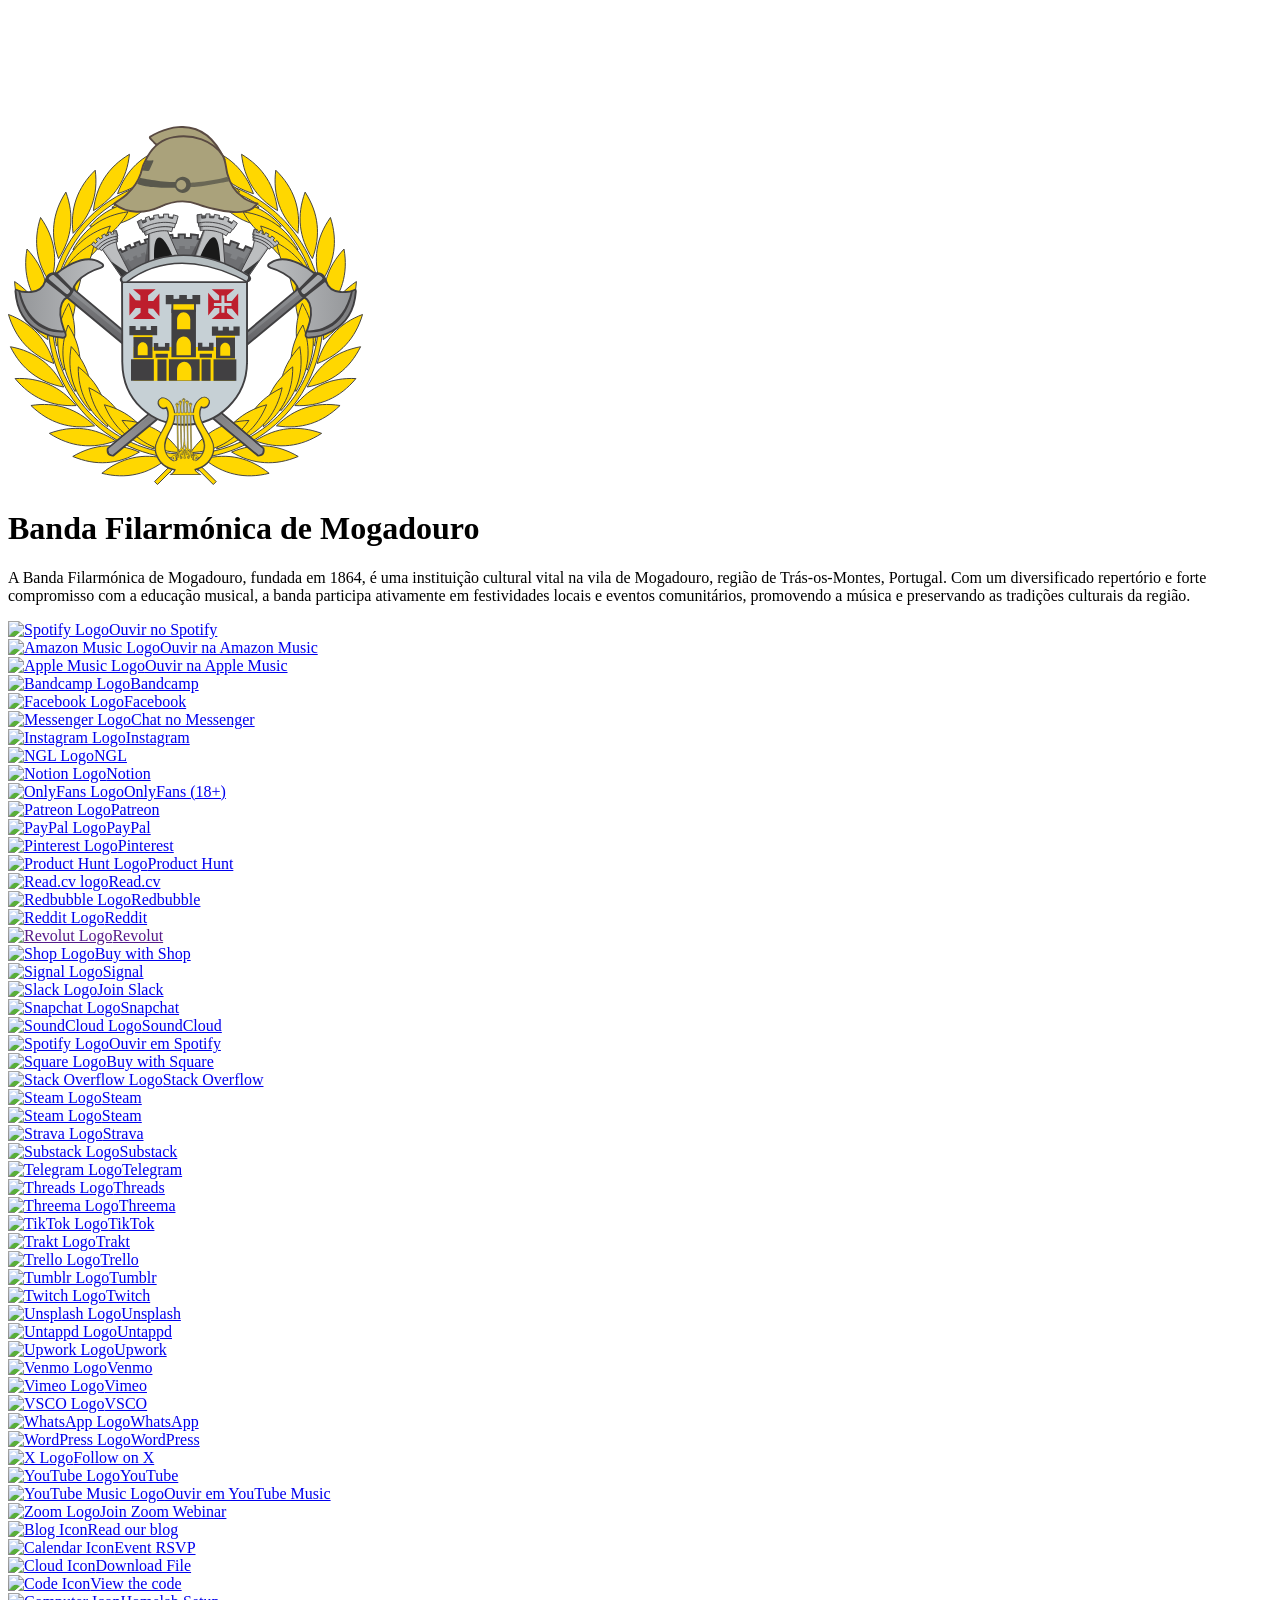
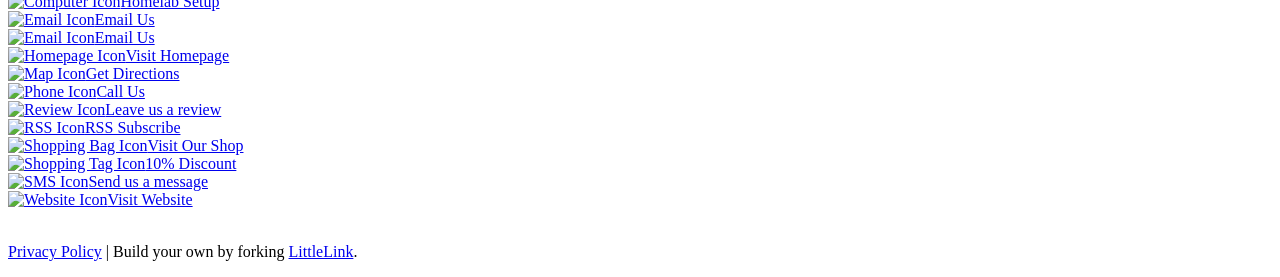
==== index.html @ 48ac57f5 "inital work on our links" ====
<!-- 
    
  Version 2.5.0 
  
  This is to help you track what version of LittleLink you forked.

  -->
  
<!DOCTYPE html>
<html lang="en">

<head>

  <!-- Page Information
  –––––––––––––––––––––––––––––––––––––––––––––––––– -->
  <meta charset="utf-8">
  <title>Banda Filarmónica de Mogadouro — Links</title>
  <meta name="description" content="https://links.bfbvm.pt">
  <meta name="author" content="Banda Filarmónica de Mogadouro">

  <!-- Mobile Specific Metas
  –––––––––––––––––––––––––––––––––––––––––––––––––– -->
  <meta name="viewport" content="width=device-width, initial-scale=1">


  <!-- CSS
  –––––––––––––––––––––––––––––––––––––––––––––––––– -->
  <link rel="stylesheet" href="css/normalize.css">

    <!-- Themes:
            Auto:   css/skeleton-auto.css
            Light:  css/skeleton-light.css
            Dark:   css/skeleton-dark.css
     -->
    <link rel="stylesheet" href="css/skeleton-auto.css">

    <!-- Brand Styles -->
    <link rel="stylesheet" href="css/brands.css">


  <!-- Favicon
  –––––––––––––––––––––––––––––––––––––––––––––––––– -->
  <link rel="icon" type="image/png" href="images/favicon.png">

</head>

<body>

  <!-- Primary Page Layout
  –––––––––––––––––––––––––––––––––––––––––––––––––– -->
  <div class="container">
    <div class="row">
      <div class="column" style="margin-top: 10%">

        <!-- 

          ## Getting Started with LittleLink

          This page has been built with every pre-designed button available in LittleLink by default. You can rearrange and delete as needed.

          You can add your own brand or others brands you may need in the `css/brands.css` file. 

          You can add custom icons to `images/icons/...`. It is recommended to use a 24x24 .SVG.

          Edit the "Your Image Here" section to add your own personal branding, like a picture of yourself or your brand logo!

          Edit the "Title" section to change the page heading. You can use something like your name, your social handle, or your brand name.

          Edit the "Short Bio" section tell users about yourself or your brand.

        -->

        <!-- Your Image Here -->
        <img src="images/littlelink.svg" class="avatar" srcset="images/logo.svg, images/bfbvm_logo_small.png" alt="">

        <!-- Title -->
        <h1 role="heading">Banda Filarmónica de Mogadouro</h1>

        <!-- Short Bio -->
        <p>A Banda Filarmónica de Mogadouro, fundada em 1864, é uma instituição cultural vital na vila de Mogadouro, região de Trás-os-Montes, Portugal. Com um diversificado 
          repertório e forte compromisso com a educação musical, a banda participa ativamente em festividades locais e eventos comunitários, promovendo a música 
          e preservando as tradições culturais da região.</p>

        <!--

          ## Breaking down <a> attributes:
          
          1.) class="button button-default" | The first "button" here is telling this <a> tag that it should make this element a button and applies the default styling in `css/brands.css`.
          The second portion, button-default, is declaring the specific brand style you would like to apply. Here we're applying the "default" style and color.
          If you want to make this button to use the brand colors for Discord, just change "button-default" to "button-discord". Brands are found in `css/brands.css`. You can always edit & add your own there.

          2.) Replace the # in href="#" with the desired target URL for the button.

          3.) target="_blank" | This attribute opens links in a new tab. Remove this attribute to prevent links from opening in a new tab.

          4.) rel="noopener" | This attribute instructs the browser to navigate to the target resource without granting the new browsing context access to the document that opened it.
          This is especially useful when opening untrusted links. https://developer.mozilla.org/en-US/docs/Web/HTML/Link_types/noopener

          5.) role="button" | The button role identifies an element as a button to assistive technology such as screen readers.

          ## Breaking down the <img> attributes:
          
          1.) class="icon" | This class is telling the <img> tag that it should use the styling for icons found in `css/brands.css`.

          2.) src="images/icons/[icon-name].svg" | This defines the icon you would like to display from the 'images/icons/' folder. For example, you can change this to src="images/icons/discord.svg" to use the Discord icon.
          Add your own 24x24 icons to the "icons" folder to reference them. We recommend providing a SVG.

          3.) alt="" | Since the text at the end of the snippet, "..>[Button Text]</a><br>", explains what the button is, we use "alt=""" to nullify the icon annoucement from the accessibility tree. 
          This can improve the experience for assistive technology users by hiding what is essentially duplicated

        -->

        <!-- Spotify -->
        <a class="button button-spotify" href="#" target="_blank" rel="noopener" role="button"><img class="icon" aria-hidden="true" src="images/icons/spotify.svg" alt="Spotify Logo">Ouvir no Spotify</a><br>

        <!-- Amazon Music -->
        <a class="button button-amazon-music" href="https://music.amazon.com/artists/B00TXVXIC4/banda-filarm%C3%B3nica-de-mogadouro" target="_blank" rel="noopener" role="button"><img class="icon" aria-hidden="true" src="images/icons/amazon-music.svg" alt="Amazon Music Logo">Ouvir na Amazon Music</a><br>       

        <!-- Apple Music -->
        <a class="button button-apple-music" href="https://music.apple.com/pt/artist/banda-filarm%C3%B3nica-de-mogadouro/966318615" target="_blank" rel="noopener" role="button"><img class="icon" aria-hidden="true" src="images/icons/apple-music.svg" alt="Apple Music Logo">Ouvir na Apple Music</a><br>            

        <!-- Bandcamp -->
        <a class="button button-bandcamp" href="#" target="_blank" rel="noopener" role="button"><img class="icon" aria-hidden="true" src="images/icons/bandcamp.svg" alt="Bandcamp Logo">Bandcamp</a><br> 

        <!-- Facebook -->
        <a class="button button-faceb" href="https://www.facebook.com/BFAHBVMogadouro" target="_blank" rel="noopener" role="button"><img class="icon" aria-hidden="true" src="images/icons/facebook.svg" alt="Facebook Logo">Facebook</a><br>

        <!-- Facebook Messenger -->
        <a class="button button-messenger" href="https://m.me/BFAHBVMogadouro" target="_blank" rel="noopener" role="button"><img class="icon" aria-hidden="true" src="images/icons/messenger.svg" alt="Messenger Logo">Chat no Messenger</a><br>

        <!-- GitHub -->
        <!-- <a class="button button-github" href="#" target="_blank" rel="noopener" role="button"><img class="icon" aria-hidden="true" src="images/icons/github.svg" alt="GitHub Logo">GitHub</a><br> -->

        <!-- Instagram -->
        <a class="button button-instagram" href="https://www.instagram.com/bmogadouro" target="_blank" rel="noopener" role="button"><img class="icon" aria-hidden="true" src="images/icons/instagram.svg" alt="Instagram Logo">Instagram</a><br>
        
        <!-- NGL -->
        <a class="button button-ngl" href="#" target="_blank" rel="noopener"><img class="icon" aria-hidden="true" src="images/icons/ngl.svg" alt="NGL Logo">NGL</a><br>
        
        <!-- Notion -->
        <a class="button button-notion" href="#" target="_blank" rel="noopener" role="button"><img class="icon" aria-hidden="true" src="images/icons/notion.svg" alt="Notion Logo">Notion</a><br>

        <!-- OnlyFans -->
        <a class="button button-onlyfans" href="#" target="_blank" rel="noopener" role="button"><img class="icon" aria-hidden="true" src="images/icons/onlyfans.svg" alt="OnlyFans Logo">OnlyFans (18+)</a><br>

        <!-- Patreon -->
        <a class="button button-patreon" href="#" target="_blank" rel="noopener" role="button"><img class="icon" aria-hidden="true" src="images/icons/patreon.svg" alt="Patreon Logo">Patreon</a><br>

        <!-- PayPal -->
        <a class="button button-paypal" href="#" target="_blank" rel="noopener" role="button"><img class="icon" aria-hidden="true" src="images/icons/paypal.svg" alt="PayPal Logo">PayPal</a><br>

        <!-- Pinterest -->
        <a class="button button-pinterest" href="#" target="_blank" rel="noopener" role="button"><img class="icon" aria-hidden="true" src="images/icons/pinterest.svg" alt="Pinterest Logo">Pinterest</a><br>

        <!-- Product Hunt -->
        <a class="button button-product-hunt" href="#" target="_blank" rel="noopener" role="button"><img class="icon" aria-hidden="true" src="images/icons/product-hunt.svg" alt="Product Hunt Logo">Product Hunt</a><br>

        <!-- Read.cv -->
        <a class="button button-read-cv" href="#" target="_blank" rel="noopener" role="button"><img class="icon" aria-hidden="true" src="images/icons/read-cv.svg" alt="Read.cv logo">Read.cv</a><br>

        <!-- Redbubble -->
        <a class="button button-redbubble" href="#" target="_blank" rel="noopener" role="button"><img class="icon" aria-hidden="true" src="images/icons/redbubble.svg" alt="Redbubble Logo">Redbubble</a><br>

        <!-- Reddit -->
        <a class="button button-reddit" href="#" target="_blank" rel="noopener" role="button"><img class="icon" aria-hidden="true" src="images/icons/reddit.svg" alt="Reddit Logo">Reddit</a><br>

        <!-- Revolut -->
        <a class="button button-revolut" href="" target="_blank" rel="noopener" role="button"><img class="icon" aria-hidden="true" src="images/icons/revolut.svg" alt="Revolut Logo">Revolut</a><br>
        
        <!-- Shop -->
        <a class="button button-shop" href="#" target="_blank" rel="noopener" role="button"><img class="icon" aria-hidden="true" src="images/icons/shop.svg" alt="Shop Logo">Buy with Shop</a><br>

        <!-- Signal -->
        <a class="button button-signal" href="#" target="_blank" rel="noopener" role="button"><img class="icon" aria-hidden="true" src="images/icons/signal.svg" alt="Signal Logo">Signal</a><br>

        <!-- Slack -->
        <a class="button button-slack" href="#" target="_blank" rel="noopener" role="button"><img class="icon" aria-hidden="true" src="images/icons/slack.svg" alt="Slack Logo">Join Slack</a><br>

        <!-- Snapchat -->
        <a class="button button-snapchat" href="#" target="_blank" rel="noopener" role="button"><img class="icon" aria-hidden="true" src="images/icons/snapchat.svg" alt="Snapchat Logo">Snapchat</a><br>

        <!-- SoundCloud -->
        <a class="button button-soundcloud" href="#" target="_blank" rel="noopener" role="button"><img class="icon" aria-hidden="true" src="images/icons/soundcloud.svg" alt="SoundCloud Logo">SoundCloud</a><br>


        <!-- Spotify Alt -->
        <a class="button button-spotify-alt" href="#" target="_blank" rel="noopener" role="button"><img class="icon" aria-hidden="true" src="images/icons/spotify-alt.svg" alt="Spotify Logo">Ouvir em Spotify</a><br>

        <!-- Square -->
        <a class="button button-square" href="#" target="_blank" rel="noopener" role="button"><img class="icon" aria-hidden="true" src="images/icons/square.svg" alt="Square Logo">Buy with Square</a><br>

        <!-- Stack Overflow -->
        <a class="button button-stack-overflow" href="#" target="_blank" rel="noopener" role="button"><img class="icon" aria-hidden="true" src="images/icons/stack-overflow.svg" alt="Stack Overflow Logo">Stack Overflow</a><br>

        <!-- Steam -->
        <a class="button button-steam" href="#" target="_blank" rel="noopener" role="button"><img class="icon" aria-hidden="true" src="images/icons/steam.svg" alt="Steam Logo">Steam</a><br>

        <!-- Steam Alt -->
        <a class="button button-steam-alt" href="#" target="_blank" rel="noopener" role="button"><img class="icon" aria-hidden="true" src="images/icons/steam.svg" alt="Steam Logo">Steam</a><br>

        <!-- Strava -->
        <a class="button button-strava" href="#" target="_blank" rel="noopener" role="button"><img class="icon" aria-hidden="true" src="images/icons/strava.svg" alt="Strava Logo">Strava</a><br>

        <!-- Substack -->
        <a class="button button-substack" href="#" target="_blank" rel="noopener" role="button"><img class="icon" aria-hidden="true" src="images/icons/substack.svg" alt="Substack Logo">Substack</a><br>

        <!-- Telegram -->
        <a class="button button-telegram" href="#" target="_blank" rel="noopener" role="button"><img class="icon" aria-hidden="true" src="images/icons/telegram.svg" alt="Telegram Logo">Telegram</a><br>

        <!-- Threads -->
        <a class="button button-threads" href="#" target="_blank" rel="noopener" role="button"><img class="icon" aria-hidden="true" src="images/icons/threads.svg" alt="Threads Logo">Threads</a><br>

        <!-- Threema -->
        <a class="button button-threema" href="#" target="_blank" rel="noopener" role="button"><img class="icon" aria-hidden="true" src="images/icons/threema.svg" alt="Threema Logo">Threema</a><br>

        <!-- TikTok -->
        <a class="button button-tiktok" href="#" target="_blank" rel="noopener" role="button"><img class="icon" aria-hidden="true" src="images/icons/tiktok.svg" alt="TikTok Logo">TikTok</a><br>

        <!-- Trakt -->
        <a class="button button-trakt" href="#" target="_blank" rel="noopener" role="button"><img class="icon" aria-hidden="true" src="images/icons/trakt.svg" alt="Trakt Logo">Trakt</a><br>

        <!-- Trello -->
        <a class="button button-trello" href="#" target="_blank" rel="noopener" role="button"><img class="icon" aria-hidden="true" src="images/icons/trello.svg" alt="Trello Logo">Trello</a><br>

        <!-- Tumblr -->
        <a class="button button-tumb" href="#" target="_blank" rel="noopener" role="button"><img class="icon" aria-hidden="true" src="images/icons/tumblr.svg" alt="Tumblr Logo">Tumblr</a><br>

        <!-- Twitch -->
        <a class="button button-twitch" href="#" target="_blank" rel="noopener" role="button"><img class="icon" aria-hidden="true" src="images/icons/twitch.svg" alt="Twitch Logo">Twitch</a><br>

        <!-- Unsplash -->
        <a class="button button-unsplash" href="#" target="_blank" rel="noopener" role="button"><img class="icon" aria-hidden="true" src="images/icons/unsplash.svg" alt="Unsplash Logo">Unsplash</a><br>

        <!-- Untappd -->
        <a class="button button-untappd" href="#" target="_blank" rel="noopener" role="button"><img class="icon" aria-hidden="true" src="images/icons/untappd.svg" alt="Untappd Logo">Untappd</a><br>

        <!-- Upwork -->
        <a class="button button-upwork" href="#" target="_blank" rel="noopener" role="button"><img class="icon" aria-hidden="true" src="images/icons/upwork.svg" alt="Upwork Logo">Upwork</a><br>

        <!-- Venmo -->
        <a class="button button-venmo" href="#" target="_blank" rel="noopener" role="button"><img class="icon" aria-hidden="true" src="images/icons/venmo.svg" alt="Venmo Logo">Venmo</a><br>

        <!-- Vimeo -->
        <a class="button button-vimeo" href="#" target="_blank" rel="noopener" role="button"><img class="icon" aria-hidden="true" src="images/icons/vimeo.svg" alt="Vimeo Logo">Vimeo</a><br>

        <!-- VSCO -->
        <a class="button button-vsco" href="#" target="_blank" rel="noopener" role="button"><img class="icon" aria-hidden="true" src="images/icons/vsco.svg" alt="VSCO Logo">VSCO</a><br>

        <!-- WhatsApp -->
        <a class="button button-whatsapp" href="#" target="_blank" rel="noopener" role="button"><img class="icon" aria-hidden="true" src="images/icons/whatsapp.svg" alt="WhatsApp Logo">WhatsApp</a><br>

        <!-- WordPress -->
        <a class="button button-wordpress" href="#" target="_blank" rel="noopener" role="button"><img class="icon" aria-hidden="true" src="images/icons/wordpress.svg" alt="WordPress Logo">WordPress</a><br>

        <!-- X -->
        <a class="button button-x" href="#" target="_blank" rel="noopener" role="button"><img class="icon" aria-hidden="true" src="images/icons/x.svg" alt="X Logo">Follow on X</a><br>

        <!-- YouTube -->
        <a class="button button-yt" href="#" target="_blank" rel="noopener" role="button"><img class="icon" aria-hidden="true" src="images/icons/youtube.svg" alt="YouTube Logo">YouTube</a><br>        

        <!-- YouTube Music -->
        <a class="button button-yt" href="#" target="_blank" rel="noopener" role="button"><img class="icon" aria-hidden="true" src="images/icons/youtube-music.svg" alt="YouTube Music Logo">Ouvir em YouTube Music</a><br>

        <!-- Zoom -->
        <a class="button button-zoom" href="#" target="_blank" rel="noopener" role="button"><img class="icon" aria-hidden="true" src="images/icons/zoom.svg" alt="Zoom Logo">Join Zoom Webinar</a><br>  

        <!-- Generic Blog -->
        <a class="button button-default" href="#" target="_blank" rel="noopener" role="button"><img class="icon" aria-hidden="true" src="images/icons/generic-blog.svg" alt="Blog Icon">Read our blog</a><br>

        <!-- Generic Calendar -->
        <a class="button button-default" href="#" target="_blank" rel="noopener" role="button"><img class="icon" aria-hidden="true" src="images/icons/generic-calendar.svg" alt="Calendar Icon">Event RSVP</a><br>

        <!-- Generic Cloud -->
        <a class="button button-default" href="#" target="_blank" rel="noopener" role="button"><img class="icon" aria-hidden="true" src="images/icons/generic-cloud.svg" alt="Cloud Icon">Download File</a><br>

        <!-- Generic Code -->
        <a class="button button-default" href="#" target="_blank" rel="noopener" role="button"><img class="icon" aria-hidden="true" src="images/icons/generic-code.svg" alt="Code Icon">View the code</a><br>

        <!-- Generic Computer -->
        <a class="button button-default" href="#" target="_blank" rel="noopener" role="button"><img class="icon" aria-hidden="true" src="images/icons/generic-computer.svg" alt="Computer Icon">Homelab Setup</a><br>

        <!-- Generic Email -->
        <a class="button button-default" href="#" target="_blank" rel="noopener" role="button"><img class="icon" aria-hidden="true" src="images/icons/generic-email.svg" alt="Email Icon">Email Us</a><br>

        <!-- Generic Email Alt -->
        <a class="button button-default" href="#" target="_blank" rel="noopener" role="button"><img class="icon" aria-hidden="true" src="images/icons/generic-email-alt.svg" alt="Email Icon">Email Us</a><br>

        <!-- Generic Homepage -->
        <a class="button button-default" href="#" target="_blank" rel="noopener" role="button"><img class="icon" aria-hidden="true" src="images/icons/generic-homepage.svg" alt="Homepage Icon">Visit Homepage</a><br>

        <!-- Generic Map -->
        <a class="button button-default" href="#" target="_blank" rel="noopener" role="button"><img class="icon" aria-hidden="true" src="images/icons/generic-map.svg" alt="Map Icon">Get Directions</a><br>

        <!-- Generic Phone -->
        <a class="button button-default" href="#" target="_blank" rel="noopener" role="button"><img class="icon" aria-hidden="true" src="images/icons/generic-phone.svg" alt="Phone Icon">Call Us</a><br>

        <!-- Generic Review -->
        <a class="button button-default" href="#" target="_blank" rel="noopener" role="button"><img class="icon" aria-hidden="true" src="images/icons/generic-review.svg" alt="Review Icon">Leave us a review</a><br>

        <!-- Generic RSS -->
        <a class="button button-default" href="#" target="_blank" rel="noopener" role="button"><img class="icon" aria-hidden="true" src="images/icons/generic-rss.svg" alt="RSS Icon">RSS Subscribe</a><br>

        <!-- Generic Shopping Bag -->
        <a class="button button-default" href="#" target="_blank" rel="noopener" role="button"><img class="icon" aria-hidden="true" src="images/icons/generic-shopping-bag.svg" alt="Shopping Bag Icon">Visit Our Shop</a><br>
                
        <!-- Generic Shopping Tag -->
        <a class="button button-default" href="#" target="_blank" rel="noopener" role="button"><img class="icon" aria-hidden="true" src="images/icons/generic-shopping-tag.svg" alt="Shopping Tag Icon">10% Discount</a><br>

        <!-- Generic SMS -->
        <a class="button button-default" href="#" target="_blank" rel="noopener" role="button"><img class="icon" aria-hidden="true" src="images/icons/generic-sms.svg" alt="SMS Icon">Send us a message</a><br>

        <!-- Generic Website -->
        <a class="button button-default" href="#" target="_blank" rel="noopener" role="button"><img class="icon" aria-hidden="true" src="images/icons/generic-website.svg" alt="Website Icon">Visit Website</a><br>
        <br>
        <!-- 
            Footer:
            This includes a link to privacy.html page which can be setup for your Privacy Policy.
            This also includes a link to the LittleLink repository to make forking LittleLink easier.
            You can edit or remove anything here to make your own footer.
        -->
        <p><a href="privacy.html">Privacy Policy</a> | Build your own by forking <a href="https://littlelink.io" target="_blank" rel="noopener" role="button">LittleLink</a>.</p>

      </div>
    </div>
  </div>

  <!-- End Document
  –––––––––––––––––––––––––––––––––––––––––––––––––– -->
</body>

</html>
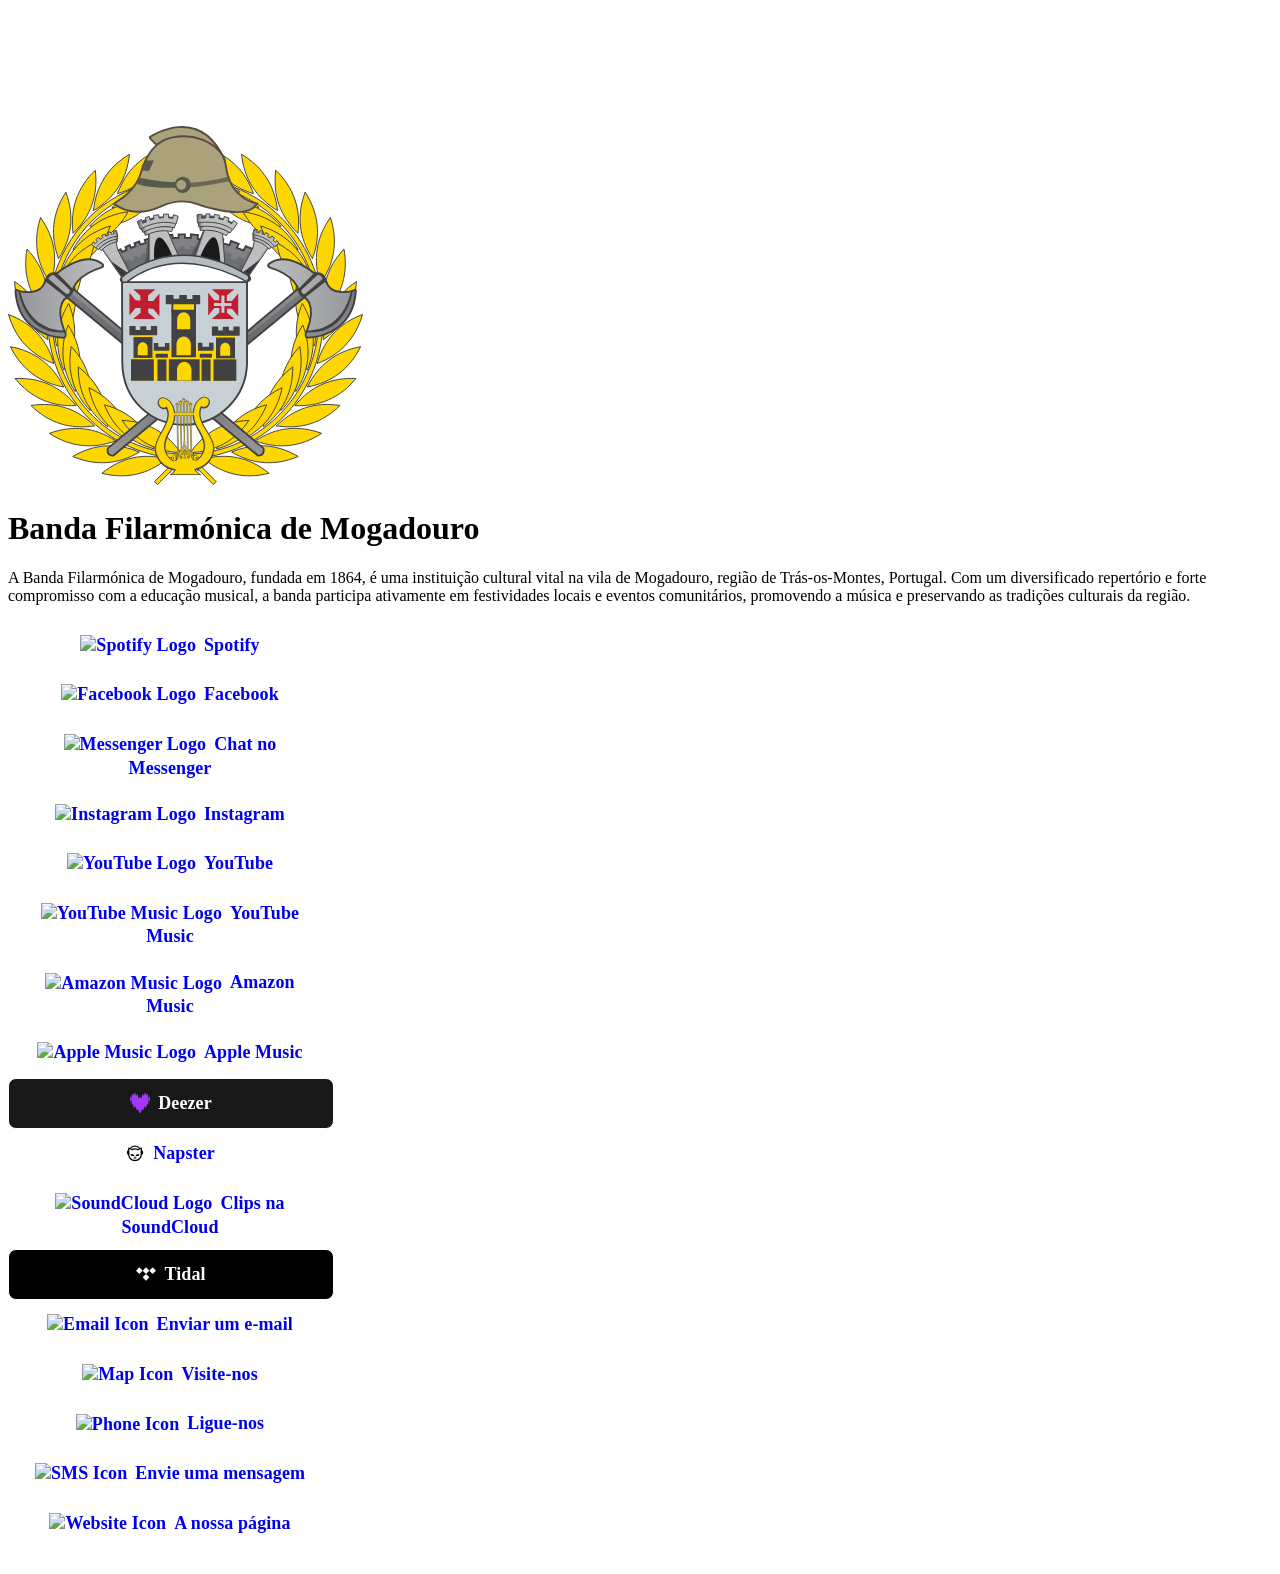
==== commit 5d093490: "initial complete version" ====
--- a/index.html
+++ b/index.html
@@ -31,11 +31,12 @@
             Auto:   css/skeleton-auto.css
             Light:  css/skeleton-light.css
             Dark:   css/skeleton-dark.css
-     -->
+    -->
     <link rel="stylesheet" href="css/skeleton-auto.css">
 
     <!-- Brand Styles -->
     <link rel="stylesheet" href="css/brands.css">
+    <link rel="stylesheet" href="css/brands-extended.css">
 
 
   <!-- Favicon
@@ -52,25 +53,6 @@
     <div class="row">
       <div class="column" style="margin-top: 10%">
 
-        <!-- 
-
-          ## Getting Started with LittleLink
-
-          This page has been built with every pre-designed button available in LittleLink by default. You can rearrange and delete as needed.
-
-          You can add your own brand or others brands you may need in the `css/brands.css` file. 
-
-          You can add custom icons to `images/icons/...`. It is recommended to use a 24x24 .SVG.
-
-          Edit the "Your Image Here" section to add your own personal branding, like a picture of yourself or your brand logo!
-
-          Edit the "Title" section to change the page heading. You can use something like your name, your social handle, or your brand name.
-
-          Edit the "Short Bio" section tell users about yourself or your brand.
-
-        -->
-
-        <!-- Your Image Here -->
         <img src="images/littlelink.svg" class="avatar" srcset="images/logo.svg, images/bfbvm_logo_small.png" alt="">
 
         <!-- Title -->
@@ -111,16 +93,7 @@
         -->
 
         <!-- Spotify -->
-        <a class="button button-spotify" href="#" target="_blank" rel="noopener" role="button"><img class="icon" aria-hidden="true" src="images/icons/spotify.svg" alt="Spotify Logo">Ouvir no Spotify</a><br>
-
-        <!-- Amazon Music -->
-        <a class="button button-amazon-music" href="https://music.amazon.com/artists/B00TXVXIC4/banda-filarm%C3%B3nica-de-mogadouro" target="_blank" rel="noopener" role="button"><img class="icon" aria-hidden="true" src="images/icons/amazon-music.svg" alt="Amazon Music Logo">Ouvir na Amazon Music</a><br>       
-
-        <!-- Apple Music -->
-        <a class="button button-apple-music" href="https://music.apple.com/pt/artist/banda-filarm%C3%B3nica-de-mogadouro/966318615" target="_blank" rel="noopener" role="button"><img class="icon" aria-hidden="true" src="images/icons/apple-music.svg" alt="Apple Music Logo">Ouvir na Apple Music</a><br>            
-
-        <!-- Bandcamp -->
-        <a class="button button-bandcamp" href="#" target="_blank" rel="noopener" role="button"><img class="icon" aria-hidden="true" src="images/icons/bandcamp.svg" alt="Bandcamp Logo">Bandcamp</a><br> 
+        <a class="button button-spotify" href="#" target="_blank" rel="noopener" role="button"><img class="icon" aria-hidden="true" src="images/icons/spotify.svg" alt="Spotify Logo">Spotify</a><br>       
 
         <!-- Facebook -->
         <a class="button button-faceb" href="https://www.facebook.com/BFAHBVMogadouro" target="_blank" rel="noopener" role="button"><img class="icon" aria-hidden="true" src="images/icons/facebook.svg" alt="Facebook Logo">Facebook</a><br>
@@ -133,184 +106,45 @@
 
         <!-- Instagram -->
         <a class="button button-instagram" href="https://www.instagram.com/bmogadouro" target="_blank" rel="noopener" role="button"><img class="icon" aria-hidden="true" src="images/icons/instagram.svg" alt="Instagram Logo">Instagram</a><br>
-        
-        <!-- NGL -->
-        <a class="button button-ngl" href="#" target="_blank" rel="noopener"><img class="icon" aria-hidden="true" src="images/icons/ngl.svg" alt="NGL Logo">NGL</a><br>
-        
-        <!-- Notion -->
-        <a class="button button-notion" href="#" target="_blank" rel="noopener" role="button"><img class="icon" aria-hidden="true" src="images/icons/notion.svg" alt="Notion Logo">Notion</a><br>
 
-        <!-- OnlyFans -->
-        <a class="button button-onlyfans" href="#" target="_blank" rel="noopener" role="button"><img class="icon" aria-hidden="true" src="images/icons/onlyfans.svg" alt="OnlyFans Logo">OnlyFans (18+)</a><br>
+        <!-- YouTube -->
+        <a class="button button-yt" href="https://www.youtube.com/user/bfbvm" target="_blank" rel="noopener" role="button"><img class="icon" aria-hidden="true" src="images/icons/youtube.svg" alt="YouTube Logo">YouTube</a><br>        
 
-        <!-- Patreon -->
-        <a class="button button-patreon" href="#" target="_blank" rel="noopener" role="button"><img class="icon" aria-hidden="true" src="images/icons/patreon.svg" alt="Patreon Logo">Patreon</a><br>
+        <!-- YouTube Music -->
+        <a class="button button-yt" href="https://music.youtube.com/channel/UC3WG3U7liPfEIDtPrWIK7fQ" target="_blank" rel="noopener" role="button"><img class="icon" aria-hidden="true" src="images/icons/youtube-music.svg" alt="YouTube Music Logo">YouTube Music</a><br>
 
-        <!-- PayPal -->
-        <a class="button button-paypal" href="#" target="_blank" rel="noopener" role="button"><img class="icon" aria-hidden="true" src="images/icons/paypal.svg" alt="PayPal Logo">PayPal</a><br>
+        <!-- Amazon Music -->
+        <a class="button button-amazon-music" href="https://music.amazon.com/artists/B00TXVXIC4/banda-filarm%C3%B3nica-de-mogadouro" target="_blank" rel="noopener" role="button"><img class="icon" aria-hidden="true" src="images/icons/amazon-music.svg" alt="Amazon Music Logo">Amazon Music</a><br>       
 
-        <!-- Pinterest -->
-        <a class="button button-pinterest" href="#" target="_blank" rel="noopener" role="button"><img class="icon" aria-hidden="true" src="images/icons/pinterest.svg" alt="Pinterest Logo">Pinterest</a><br>
+        <!-- Apple Music -->
+        <a class="button button-apple-music" href="https://music.apple.com/pt/artist/banda-filarm%C3%B3nica-de-mogadouro/966318615" target="_blank" rel="noopener" role="button"><img class="icon" aria-hidden="true" src="images/icons/apple-music.svg" alt="Apple Music Logo">Apple Music</a><br>
 
-        <!-- Product Hunt -->
-        <a class="button button-product-hunt" href="#" target="_blank" rel="noopener" role="button"><img class="icon" aria-hidden="true" src="images/icons/product-hunt.svg" alt="Product Hunt Logo">Product Hunt</a><br>
+        <!-- Deezer -->
+        <a class="button button-deezer" href="https://www.deezer.com/en/artist/7553806" target="_blank" rel="noopener" role="button"><img class="icon" aria-hidden="true" src="images/icons-extended/deezer.svg" alt="Deezer Logo">Deezer</a><br>
 
-        <!-- Read.cv -->
-        <a class="button button-read-cv" href="#" target="_blank" rel="noopener" role="button"><img class="icon" aria-hidden="true" src="images/icons/read-cv.svg" alt="Read.cv logo">Read.cv</a><br>
-
-        <!-- Redbubble -->
-        <a class="button button-redbubble" href="#" target="_blank" rel="noopener" role="button"><img class="icon" aria-hidden="true" src="images/icons/redbubble.svg" alt="Redbubble Logo">Redbubble</a><br>
-
-        <!-- Reddit -->
-        <a class="button button-reddit" href="#" target="_blank" rel="noopener" role="button"><img class="icon" aria-hidden="true" src="images/icons/reddit.svg" alt="Reddit Logo">Reddit</a><br>
-
-        <!-- Revolut -->
-        <a class="button button-revolut" href="" target="_blank" rel="noopener" role="button"><img class="icon" aria-hidden="true" src="images/icons/revolut.svg" alt="Revolut Logo">Revolut</a><br>
-        
-        <!-- Shop -->
-        <a class="button button-shop" href="#" target="_blank" rel="noopener" role="button"><img class="icon" aria-hidden="true" src="images/icons/shop.svg" alt="Shop Logo">Buy with Shop</a><br>
-
-        <!-- Signal -->
-        <a class="button button-signal" href="#" target="_blank" rel="noopener" role="button"><img class="icon" aria-hidden="true" src="images/icons/signal.svg" alt="Signal Logo">Signal</a><br>
-
-        <!-- Slack -->
-        <a class="button button-slack" href="#" target="_blank" rel="noopener" role="button"><img class="icon" aria-hidden="true" src="images/icons/slack.svg" alt="Slack Logo">Join Slack</a><br>
-
-        <!-- Snapchat -->
-        <a class="button button-snapchat" href="#" target="_blank" rel="noopener" role="button"><img class="icon" aria-hidden="true" src="images/icons/snapchat.svg" alt="Snapchat Logo">Snapchat</a><br>
+        <!-- Napster -->
+        <a class="button button-amazon" href="https://play.napster.com/track/tra.320222285" target="_blank" rel="noopener" role="button"><img class="icon" aria-hidden="true" src="images/icons-extended/napster-svgrepo-com.svg" alt="Napster Logo">Napster</a><br>
 
         <!-- SoundCloud -->
-        <a class="button button-soundcloud" href="#" target="_blank" rel="noopener" role="button"><img class="icon" aria-hidden="true" src="images/icons/soundcloud.svg" alt="SoundCloud Logo">SoundCloud</a><br>
+        <a class="button button-soundcloud" href="https://soundcloud.com/bfbvm" target="_blank" rel="noopener" role="button"><img class="icon" aria-hidden="true" src="images/icons/soundcloud.svg" alt="SoundCloud Logo">Clips na SoundCloud</a><br>
 
-
-        <!-- Spotify Alt -->
-        <a class="button button-spotify-alt" href="#" target="_blank" rel="noopener" role="button"><img class="icon" aria-hidden="true" src="images/icons/spotify-alt.svg" alt="Spotify Logo">Ouvir em Spotify</a><br>
-
-        <!-- Square -->
-        <a class="button button-square" href="#" target="_blank" rel="noopener" role="button"><img class="icon" aria-hidden="true" src="images/icons/square.svg" alt="Square Logo">Buy with Square</a><br>
-
-        <!-- Stack Overflow -->
-        <a class="button button-stack-overflow" href="#" target="_blank" rel="noopener" role="button"><img class="icon" aria-hidden="true" src="images/icons/stack-overflow.svg" alt="Stack Overflow Logo">Stack Overflow</a><br>
-
-        <!-- Steam -->
-        <a class="button button-steam" href="#" target="_blank" rel="noopener" role="button"><img class="icon" aria-hidden="true" src="images/icons/steam.svg" alt="Steam Logo">Steam</a><br>
-
-        <!-- Steam Alt -->
-        <a class="button button-steam-alt" href="#" target="_blank" rel="noopener" role="button"><img class="icon" aria-hidden="true" src="images/icons/steam.svg" alt="Steam Logo">Steam</a><br>
-
-        <!-- Strava -->
-        <a class="button button-strava" href="#" target="_blank" rel="noopener" role="button"><img class="icon" aria-hidden="true" src="images/icons/strava.svg" alt="Strava Logo">Strava</a><br>
-
-        <!-- Substack -->
-        <a class="button button-substack" href="#" target="_blank" rel="noopener" role="button"><img class="icon" aria-hidden="true" src="images/icons/substack.svg" alt="Substack Logo">Substack</a><br>
-
-        <!-- Telegram -->
-        <a class="button button-telegram" href="#" target="_blank" rel="noopener" role="button"><img class="icon" aria-hidden="true" src="images/icons/telegram.svg" alt="Telegram Logo">Telegram</a><br>
-
-        <!-- Threads -->
-        <a class="button button-threads" href="#" target="_blank" rel="noopener" role="button"><img class="icon" aria-hidden="true" src="images/icons/threads.svg" alt="Threads Logo">Threads</a><br>
-
-        <!-- Threema -->
-        <a class="button button-threema" href="#" target="_blank" rel="noopener" role="button"><img class="icon" aria-hidden="true" src="images/icons/threema.svg" alt="Threema Logo">Threema</a><br>
-
-        <!-- TikTok -->
-        <a class="button button-tiktok" href="#" target="_blank" rel="noopener" role="button"><img class="icon" aria-hidden="true" src="images/icons/tiktok.svg" alt="TikTok Logo">TikTok</a><br>
-
-        <!-- Trakt -->
-        <a class="button button-trakt" href="#" target="_blank" rel="noopener" role="button"><img class="icon" aria-hidden="true" src="images/icons/trakt.svg" alt="Trakt Logo">Trakt</a><br>
-
-        <!-- Trello -->
-        <a class="button button-trello" href="#" target="_blank" rel="noopener" role="button"><img class="icon" aria-hidden="true" src="images/icons/trello.svg" alt="Trello Logo">Trello</a><br>
-
-        <!-- Tumblr -->
-        <a class="button button-tumb" href="#" target="_blank" rel="noopener" role="button"><img class="icon" aria-hidden="true" src="images/icons/tumblr.svg" alt="Tumblr Logo">Tumblr</a><br>
-
-        <!-- Twitch -->
-        <a class="button button-twitch" href="#" target="_blank" rel="noopener" role="button"><img class="icon" aria-hidden="true" src="images/icons/twitch.svg" alt="Twitch Logo">Twitch</a><br>
-
-        <!-- Unsplash -->
-        <a class="button button-unsplash" href="#" target="_blank" rel="noopener" role="button"><img class="icon" aria-hidden="true" src="images/icons/unsplash.svg" alt="Unsplash Logo">Unsplash</a><br>
-
-        <!-- Untappd -->
-        <a class="button button-untappd" href="#" target="_blank" rel="noopener" role="button"><img class="icon" aria-hidden="true" src="images/icons/untappd.svg" alt="Untappd Logo">Untappd</a><br>
-
-        <!-- Upwork -->
-        <a class="button button-upwork" href="#" target="_blank" rel="noopener" role="button"><img class="icon" aria-hidden="true" src="images/icons/upwork.svg" alt="Upwork Logo">Upwork</a><br>
-
-        <!-- Venmo -->
-        <a class="button button-venmo" href="#" target="_blank" rel="noopener" role="button"><img class="icon" aria-hidden="true" src="images/icons/venmo.svg" alt="Venmo Logo">Venmo</a><br>
-
-        <!-- Vimeo -->
-        <a class="button button-vimeo" href="#" target="_blank" rel="noopener" role="button"><img class="icon" aria-hidden="true" src="images/icons/vimeo.svg" alt="Vimeo Logo">Vimeo</a><br>
-
-        <!-- VSCO -->
-        <a class="button button-vsco" href="#" target="_blank" rel="noopener" role="button"><img class="icon" aria-hidden="true" src="images/icons/vsco.svg" alt="VSCO Logo">VSCO</a><br>
-
-        <!-- WhatsApp -->
-        <a class="button button-whatsapp" href="#" target="_blank" rel="noopener" role="button"><img class="icon" aria-hidden="true" src="images/icons/whatsapp.svg" alt="WhatsApp Logo">WhatsApp</a><br>
-
-        <!-- WordPress -->
-        <a class="button button-wordpress" href="#" target="_blank" rel="noopener" role="button"><img class="icon" aria-hidden="true" src="images/icons/wordpress.svg" alt="WordPress Logo">WordPress</a><br>
-
-        <!-- X -->
-        <a class="button button-x" href="#" target="_blank" rel="noopener" role="button"><img class="icon" aria-hidden="true" src="images/icons/x.svg" alt="X Logo">Follow on X</a><br>
-
-        <!-- YouTube -->
-        <a class="button button-yt" href="#" target="_blank" rel="noopener" role="button"><img class="icon" aria-hidden="true" src="images/icons/youtube.svg" alt="YouTube Logo">YouTube</a><br>        
-
-        <!-- YouTube Music -->
-        <a class="button button-yt" href="#" target="_blank" rel="noopener" role="button"><img class="icon" aria-hidden="true" src="images/icons/youtube-music.svg" alt="YouTube Music Logo">Ouvir em YouTube Music</a><br>
-
-        <!-- Zoom -->
-        <a class="button button-zoom" href="#" target="_blank" rel="noopener" role="button"><img class="icon" aria-hidden="true" src="images/icons/zoom.svg" alt="Zoom Logo">Join Zoom Webinar</a><br>  
-
-        <!-- Generic Blog -->
-        <a class="button button-default" href="#" target="_blank" rel="noopener" role="button"><img class="icon" aria-hidden="true" src="images/icons/generic-blog.svg" alt="Blog Icon">Read our blog</a><br>
-
-        <!-- Generic Calendar -->
-        <a class="button button-default" href="#" target="_blank" rel="noopener" role="button"><img class="icon" aria-hidden="true" src="images/icons/generic-calendar.svg" alt="Calendar Icon">Event RSVP</a><br>
-
-        <!-- Generic Cloud -->
-        <a class="button button-default" href="#" target="_blank" rel="noopener" role="button"><img class="icon" aria-hidden="true" src="images/icons/generic-cloud.svg" alt="Cloud Icon">Download File</a><br>
-
-        <!-- Generic Code -->
-        <a class="button button-default" href="#" target="_blank" rel="noopener" role="button"><img class="icon" aria-hidden="true" src="images/icons/generic-code.svg" alt="Code Icon">View the code</a><br>
-
-        <!-- Generic Computer -->
-        <a class="button button-default" href="#" target="_blank" rel="noopener" role="button"><img class="icon" aria-hidden="true" src="images/icons/generic-computer.svg" alt="Computer Icon">Homelab Setup</a><br>
-
-        <!-- Generic Email -->
-        <a class="button button-default" href="#" target="_blank" rel="noopener" role="button"><img class="icon" aria-hidden="true" src="images/icons/generic-email.svg" alt="Email Icon">Email Us</a><br>
+        <!-- Tidal -->
+        <a class="button button-tidal" href="https://tidal.com/browse/track/41520884" target="_blank" rel="noopener" role="button"><img class="icon" aria-hidden="true" src="images/icons-extended/tidal.svg" alt="Tidal Logo">Tidal</a><br>
 
         <!-- Generic Email Alt -->
-        <a class="button button-default" href="#" target="_blank" rel="noopener" role="button"><img class="icon" aria-hidden="true" src="images/icons/generic-email-alt.svg" alt="Email Icon">Email Us</a><br>
-
-        <!-- Generic Homepage -->
-        <a class="button button-default" href="#" target="_blank" rel="noopener" role="button"><img class="icon" aria-hidden="true" src="images/icons/generic-homepage.svg" alt="Homepage Icon">Visit Homepage</a><br>
+        <a class="button button-default" href="mailto:geral@bfbvm.pt" target="_blank" rel="noopener" role="button"><img class="icon" aria-hidden="true" src="images/icons/generic-email-alt.svg" alt="Email Icon">Enviar um e-mail</a><br>
 
         <!-- Generic Map -->
-        <a class="button button-default" href="#" target="_blank" rel="noopener" role="button"><img class="icon" aria-hidden="true" src="images/icons/generic-map.svg" alt="Map Icon">Get Directions</a><br>
+        <a class="button button-default" href="https://maps.app.goo.gl/cBvynbokwBDsgM5m6" target="_blank" rel="noopener" role="button"><img class="icon" aria-hidden="true" src="images/icons/generic-map.svg" alt="Map Icon">Visite-nos</a><br>
 
         <!-- Generic Phone -->
-        <a class="button button-default" href="#" target="_blank" rel="noopener" role="button"><img class="icon" aria-hidden="true" src="images/icons/generic-phone.svg" alt="Phone Icon">Call Us</a><br>
-
-        <!-- Generic Review -->
-        <a class="button button-default" href="#" target="_blank" rel="noopener" role="button"><img class="icon" aria-hidden="true" src="images/icons/generic-review.svg" alt="Review Icon">Leave us a review</a><br>
-
-        <!-- Generic RSS -->
-        <a class="button button-default" href="#" target="_blank" rel="noopener" role="button"><img class="icon" aria-hidden="true" src="images/icons/generic-rss.svg" alt="RSS Icon">RSS Subscribe</a><br>
-
-        <!-- Generic Shopping Bag -->
-        <a class="button button-default" href="#" target="_blank" rel="noopener" role="button"><img class="icon" aria-hidden="true" src="images/icons/generic-shopping-bag.svg" alt="Shopping Bag Icon">Visit Our Shop</a><br>
-                
-        <!-- Generic Shopping Tag -->
-        <a class="button button-default" href="#" target="_blank" rel="noopener" role="button"><img class="icon" aria-hidden="true" src="images/icons/generic-shopping-tag.svg" alt="Shopping Tag Icon">10% Discount</a><br>
+        <a class="button button-default" href="tel:+351965503204" target="_blank" rel="noopener" role="button"><img class="icon" aria-hidden="true" src="images/icons/generic-phone.svg" alt="Phone Icon">Ligue-nos</a><br>
 
         <!-- Generic SMS -->
-        <a class="button button-default" href="#" target="_blank" rel="noopener" role="button"><img class="icon" aria-hidden="true" src="images/icons/generic-sms.svg" alt="SMS Icon">Send us a message</a><br>
+        <a class="button button-default" href="sms:+351965503204" target="_blank" rel="noopener" role="button"><img class="icon" aria-hidden="true" src="images/icons/generic-sms.svg" alt="SMS Icon">Envie uma mensagem</a><br>
 
         <!-- Generic Website -->
-        <a class="button button-default" href="#" target="_blank" rel="noopener" role="button"><img class="icon" aria-hidden="true" src="images/icons/generic-website.svg" alt="Website Icon">Visit Website</a><br>
+        <a class="button button-default" href="https://bfbvm.pt" target="_blank" rel="noopener" role="button"><img class="icon" aria-hidden="true" src="images/icons/generic-website.svg" alt="Website Icon">A nossa página</a><br>
         <br>
         <!-- 
             Footer:
@@ -318,7 +152,7 @@
             This also includes a link to the LittleLink repository to make forking LittleLink easier.
             You can edit or remove anything here to make your own footer.
         -->
-        <p><a href="privacy.html">Privacy Policy</a> | Build your own by forking <a href="https://littlelink.io" target="_blank" rel="noopener" role="button">LittleLink</a>.</p>
+        <!-- <p><a href="privacy.html">Privacy Policy</a> | Build your own by forking <a href="https://littlelink.io" target="_blank" rel="noopener" role="button">LittleLink</a>.</p> -->
 
       </div>
     </div>
--- a/css/brands-extended.css
+++ b/css/brands-extended.css
@@ -0,0 +1,651 @@
+/*
+* littlelink.io
+* Skeleton V2.0.4
+* Copyright 2014, Dave Gamache
+* www.getskeleton.com
+* Free to use under the MIT license.
+* http://www.opensource.org/licenses/mit-license.php
+* 12/29/2014
+*/
+
+/*
+* Built using on:
+* Skeleton V2.0.4
+* Copyright 2014, Dave Gamache
+* www.getskeleton.com
+* Free to use under the MIT license.
+* http://www.opensource.org/licenses/mit-license.php
+* 12/29/2014
+*/
+
+/* Table of contents
+––––––––––––––––––––––––––––––––––––––––––––––––––
+
+- Buttons
+- Brand Styles
+
+*/
+
+/* Buttons
+–––––––––––––––––––––––––––––––––––––––––––––––––– */
+
+.button,
+button {
+  display: inline-block;
+  text-decoration: none;
+  height: 100%;
+  text-align: center;
+  vertical-align: middle;
+  font-size: 18px;
+  width: 300px;
+  font-weight: 700;
+  line-height: 20px;
+  padding: 14px 12px 12px 12px;
+  letter-spacing: 0.1px;
+  white-space: wrap;
+  outline: none;
+  border-radius: 8px;
+  cursor: pointer;
+  
+}     
+button:hover,
+.button:focus {
+  color: #212121;
+  border-color: #888;
+  outline: #7AB8FF solid 3px
+}
+.button.button-primary {
+  color: #fff;
+  filter: brightness(90%);
+}
+.button.button-primary:hover,
+.button.button-primary:focus {
+  color: #fff;
+  filter: brightness(90%);
+}
+
+/* Brand Icons
+–––––––––––––––––––––––––––––––––––––––––––––––––– */
+
+.icon {
+  padding: 0px 8px 3.5px 0px;
+  vertical-align: middle;
+  width: 20px;
+  height: 20px;
+}
+
+/* Brand Styles (we recommend adding these in alphabetical order)
+–––––––––––––––––––––––––––––––––––––––––––––––––– */
+
+/* Extended (this is great for your own brand color!) */
+.button.button-extended {
+  color: #ffffff;
+  background-color: #0085ff;
+}
+.button.button-extended:hover,
+.button.button-extended:focus {
+  filter: brightness(90%);
+}
+
+/* 500px */
+.button.button-500px {
+    color: #000000;
+    background-color: #ffffff;
+    border: 1px solid #000000;
+}
+.button.button-500px:hover,
+.button.button-500px:focus {
+  filter: brightness(90%);
+}
+
+/* Alpha Universe (Sony) */
+.button.button-alphauniverse {
+  color: #ffffff;
+  background-color: #000000;
+  border: 1px solid #ffffff;
+}
+.button.button-alphauniverse:hover,
+.button.button-alphauniverse:focus {
+  filter: brightness(90%);
+}
+
+/* AniList */
+.button.button-anilist {
+  color: #ffffff;
+  background-color: #2b2d42;
+  border: 1px solid #ffffff;
+}
+.button.button-anilist:hover,
+.button.button-anilist:focus {
+  filter: brightness(90%);
+}
+
+/* Audiomack */
+.button.button-audiomack {
+  color: #ffffff;
+  background-color: #000000;
+  border: 1px solid #ffffff;
+}
+.button.button-audiomack:hover,
+.button.button-audiomack:focus {
+  filter: brightness(90%);
+}
+
+/* Bandsintown */
+.button.button-bandsintown {
+  color: #ffffff;
+  background-color: #000000;
+  border: 1px solid #ffffff;
+}
+.button.button-bandsintown:hover,
+.button.button-bandsintown:focus {
+  filter: brightness(90%);
+}
+
+/* BeReal */
+.button.button-bereal {
+  color: #ffffff;
+  background-color: #000000;
+  border: 1px solid #ffffff;
+}
+.button.button-bereal:hover,
+.button.button-bereal:focus {
+  filter: brightness(90%);
+}
+
+/* Big Cartel */
+.button.button-bigcartel {
+  color: #ffffff;
+  background-color: #222222;
+  border: 1px solid #ffffff;
+}
+.button.button-bigcartel:hover,
+.button.button-bigcartel:focus {
+  filter: brightness(90%);
+}
+
+/* Bonfire */
+.button.button-bonfire {
+  color: #ffffff;
+  background-color: #F49979;
+  border: 1px solid #3D4853;
+}
+.button.button-bonfire:hover,
+.button.button-bonfire:focus {
+  filter: brightness(90%);
+}
+
+/* Cameo */
+.button.button-cameo {
+  color: #ffffff;
+  background-color: #000000;
+  border: 1px solid #ffffff;
+}
+.button.button-cameo:hover,
+.button.button-cameo:focus {
+  filter: brightness(90%);
+}
+
+/* Clubhouse */
+.button.button-clubhouse {
+  color: #1F1F1A;
+  background-color: #F1EFE3;
+  border: 1px solid #212121;
+}
+.button.button-clubhouse:hover,
+.button.button-clubhouse:focus {
+  filter: brightness(90%);
+}
+
+/* Codepen */
+.button.button-codepen {
+  color: #000000;
+  background-color: #ffffff;
+  border: 1px solid #000000;
+}
+.button.button-codepen:hover,
+.button.button-codepen:focus {
+  filter: brightness(90%);
+}
+
+/* Deezer */
+.button.button-deezer {
+  color: #ffffff;
+  background-color: #181818;
+  border: 1px solid #ffffff;
+}
+.button.button-deezer:hover,
+.button.button-deezer:focus {
+  filter: brightness(90%);
+}
+
+/* Devpost */
+.button.button-devpost {
+  color: #ffffff;
+  background-color: #003E54;
+  border: 1px solid #ffffff;
+}
+.button.button-devpost:hover,
+.button.button-devpost:focus {
+  filter: brightness(90%);
+}
+
+/* Distiller */
+.button.button-dist {
+  color: #ffffff;
+  background-color: #ed5c47;
+}
+.button.button-dist:hover,
+.button.button-dist:focus {
+  filter: brightness(90%);
+}
+
+/* Filmweb */
+.button.button-filmweb {
+  color: #ffffff;
+  background-color: #000000;
+  border: 1px solid #ffffff;
+}
+.button.button-filmweb:hover,
+.button.button-filmweb:focus {
+  filter: brightness(90%);
+}
+
+/* Gog */
+.button.button-gog {
+  color: #ffffff;
+  background-color: #303030;
+  border: 1px solid #ffffff;
+}
+.button.button-gog:hover,
+.button.button-gog:focus {
+  filter: brightness(90%);
+}
+
+/* Guilded */
+.button.button-guilded {
+  color: #000000;
+  background-color: #F5C400;
+}
+.button.button-guilded:hover,
+.button.button-guilded:focus {
+  filter: brightness(90%);
+}
+
+/* Gumroad */
+.button.button-gumroad {
+  background-color:#000000;
+  color:  #ffffff;
+  border: 1px solid #ffffff;
+}
+.button.button-gumroad:hover,
+.button.button-gumroad:focus {
+  filter: brightness(90%);
+}
+
+/* Hackerearth */
+.button.button-hackerearth {
+  color: #ffffff;
+  background-color: #2b3352;
+}
+.button.button-hackerearth:hover,
+.button.button-hackerearth:focus {
+  filter: brightness(90%);
+}
+
+/* Hackerrank */
+.button.button-hackerrank {
+  color: #000000;
+  background-color: #ffffff;
+  border: 1px solid #000000;
+}
+.button.button-hackerrank:hover,
+.button.button-hackerrank:focus {
+  filter: brightness(90%);
+}
+
+/* itch.io */
+.button.button-itchio {
+  color: #ffffff;
+  background-color: #fa5c5c;
+}
+.button.button-itchio:hover,
+.button.button-itchio:focus {
+  filter: brightness(90%);
+}
+
+/* Layers */
+.button.button-layers {
+  color: #000000;
+  background-color: #ffffff;
+  border: 1px solid #000000;
+}
+.button.button-layers:hover,
+.button.button-layers:focus {
+  filter: brightness(90%);
+}
+
+/* LeetCode */
+.button.button-leetcode {
+  color: #000000;
+  background-color: #ffffff;
+  border: 1px solid #000000;
+}
+.button.button-leetcode:hover,
+.button.button-leetcode:focus {
+  filter: brightness(90%);
+}
+
+/* Lemmy */
+.button.button-lemmy {
+  color: #ffffff;
+  background-color: #14854f;
+}
+.button.button-lemmy:hover,
+.button.button-lemmy:focus {
+  filter: brightness(90%);
+}
+
+/* ListenBrainz */
+.button.button-listenbrainz {
+  color: #000000;
+  background-color: #ffffff;
+  border: 1px solid #000000;
+}
+.button.button-listenbrainz:hover,
+.button.button-listenbrainz:focus {
+  filter: brightness(90%);
+}
+
+/* Matrix */
+.button.button-matrix {
+  color: #ffffff;
+  background-color: #000000;
+  border: 1px solid #ffffff;
+}
+.button.button-matrix:hover,
+.button.button-matrix:focus {
+  filter: brightness(90%);
+}
+
+/* Micro.blog */
+.button.button-microblog {
+  color: #FFFFFF;
+  background-color: #FD9927 }
+.button.button-microblog:hover,
+.button.button-microblog:focus {
+  filter: brightness(90%) }
+
+/* Mixcloud */
+.button.button-mixcloud {
+  color: #ffffff;
+  background-color: #5000FF;
+}
+.button.button-mixcloud:hover,
+.button.button-mixcloud:focus {
+  filter: brightness(90%);
+}
+
+/* MyAnimeList */
+.button.button-myanimelist {
+  color: #000000;
+  background-color: #ffffff;
+  border: 1px solid #000000; 
+}
+.button.button-myanimelist:hover,
+.button.button-myanimelist:focus {
+  filter: brightness(90%) }
+
+/* Nostr */
+.button.button-nostr {
+  color: #FFFFFF;
+  background-color: #a915ff;
+}
+.button.button-nostr:hover,
+.button.button-nostr:focus {
+  filter: brightness(90%) }
+
+/* OP.GG */
+.button.button-opgg {
+  color: #ffffff;
+  background-color: #5383E8}
+.button.button-opgg:hover,
+.button.button-opgg:focus {
+  filter: brightness(90%) }
+
+/* OpenSea */
+.button.button-opensea {
+  color: #ffffff;
+  background-color: #0086ff;
+  border: 1px solid #0086ff;
+}
+.button.button-opensea:hover,
+.button.button-opensea:focus {
+  filter: brightness(90%);
+}
+
+/* OpenStreetMap */
+.button.button-osm {
+  color: #000000;
+  background-color: #FFFFFF;
+  border: 1px solid #000000;
+}
+.button.button-osm:hover,
+.button.button-osm:focus {
+  filter: brightness(90%);
+}
+
+/* ORCID ID */
+.button.button-orcid-id {
+  color: #000000;
+  background-color: #FFFFFF;
+  border: 1px solid #212121;
+}
+.button.button-orcid-id:hover,
+.button.button-orcid-id:focus {
+  filter: brightness(90%);
+}
+
+/* osu! */
+.button.button-osu {
+  color: #000000;
+  background-color: #ff8ee6;
+}
+.button.button-osu:hover,
+.button.button-osu:focus {
+  filter: brightness(90%);
+}
+
+/* Partiful */
+.button.button-partiful {
+  color: #ffffff;
+  background-color: #000000;
+  border: 1px solid #FFFFFF;
+}
+.button.button-partiful:hover,
+.button.button-partiful:focus {
+  filter: brightness(90%);
+}
+
+/* Peertube */
+.button.button-peertube {
+  color: #000000;
+  background-color: #FCE8DB;
+  border: 1px solid #000000;
+}
+.button.button-peertube:hover,
+.button.button-peertube:focus {
+  filter: brightness(90%) }
+
+/* Pixelfed */
+.button.button-pixelfed {
+  color: #000000;
+  background-color: #ffffff;
+  border: 1px solid #000000;
+}
+.button.button-pixelfed:hover,
+.button.button-pixelfed:focus {
+  filter: brightness(90%) }
+
+/* PlayStation */
+.button.button-playstation {
+  color: #ffffff;
+  background-color: #0070D1;
+}
+.button.button-playstation:hover,
+.button.button-playstation:focus {
+  filter: brightness(90%) }
+
+/* Qobuz */
+.button.button-qobuz {
+  color: #ffffff;
+  background-color: #000000;
+  border: 1px solid #ffffff;
+}
+.button.button-qobuz:hover,
+.button.button-qobuz:focus {
+  filter: brightness(90%);
+}
+
+/* QQ */
+.button.button-qq {
+  color: #000000;
+  background-color: #FFFFFF;
+  border: 1px solid #000000;
+}
+.button.button-qq:hover,
+.button.button-qq:focus {
+  filter: brightness(90%);
+}
+
+/* ravelry */
+.button.button-ravelry {
+  color: #000000;
+  background-color: #F3F4F0;
+  border: 1px solid #000000;
+}
+.button.button-ravelry:hover,
+.button.button-ravelry:focus {
+  filter: brightness(90%);
+}
+
+/* ResearchGate */
+.button.button-researchgate {
+  color: #000000;
+  background-color: #FFFFFF;
+  border: 1px solid #212121;
+}
+.button.button-researchgate:hover,
+.button.button-researchgate:focus {
+  filter: brightness(90%);
+}
+
+/* Roll20 */
+.button.button-roll20 {
+  color: #FFFFFF;
+  background-color: #ec008c }
+.button.button-roll20:hover,
+.button.button-roll20:focus {
+  filter: brightness(90%) }
+
+/* Skoob */
+.button.button-skoob {
+  color: #ffffff;
+  background-color: #3189c8;
+}
+.button.button-skoob:hover,
+.button.button-skoob:focus {
+  filter: brightness(90%);
+}
+
+/* SpaceHey */
+.button.button-spacehey {
+  color: #FFFFFF;
+  background-color: #3234CF;
+}
+.button.button-spacehey:hover,
+.button.button-spacehey:focus {
+  filter: brightness(90%);
+}
+
+/* Tidal */
+.button.button-tidal {
+  color: #ffffff;
+  background-color: #000000;
+  border: 1px solid #ffffff;
+}
+.button.button-tidal:hover,
+.button.button-tidal:focus {
+  filter: brightness(90%);
+}
+
+/*  Vero */
+.button.button-vero {
+  color: #ffffff;
+  background-color: #000000;
+  border: 1px solid #ffffff;
+ }
+.button.button-vero:hover,
+.button.button-vero:focus {
+  filter: brightness(90%) }
+
+/* VRChat */
+.button.button-vrchat {
+  color: #000000;
+  background-color: #ffffff;
+  border: 1px solid black;
+}
+.button.button-vrchat:hover,
+.button.button-vrchat:focus {
+  filter: brightness(90%);
+}
+
+/* WIP */
+.button.button-wip {
+  color: #000000;
+  background-color: #F9DB00}
+.button.button-wip:hover,
+.button.button-wip:focus {
+  filter: brightness(90%) }
+
+/* write.as */
+.button.button-writeas {
+    color: #000000;
+    background-color: #ffffff;
+    border: 1px solid #000000;
+}
+.button.button-writeas:hover,
+.button.button-writeas:focus {
+    filter: brightness(90%);
+}
+
+/* writefreely */
+.button.button-writefreely {
+    color: #000000;
+    background-color: #f4f4f4;
+    border: 1px solid #000000;
+}
+.button.button-writefreely:hover,
+.button.button-writefreely:focus {
+    filter: brightness(90%);
+}
+
+/* Xbox */
+.button.button-xbox {
+  color: #ffffff;
+  background-color: #107C10;
+}
+.button.button-xbox:hover,
+.button.button-xbox:focus {
+  filter: brightness(90%);
+}
+
+/* Xing */
+.button.button-xing {
+  color: #ffffff;
+  background-color: #026466;
+}
+.button.button-xing:hover,
+.button.button-xing:focus {
+  filter: brightness(90%);
+}
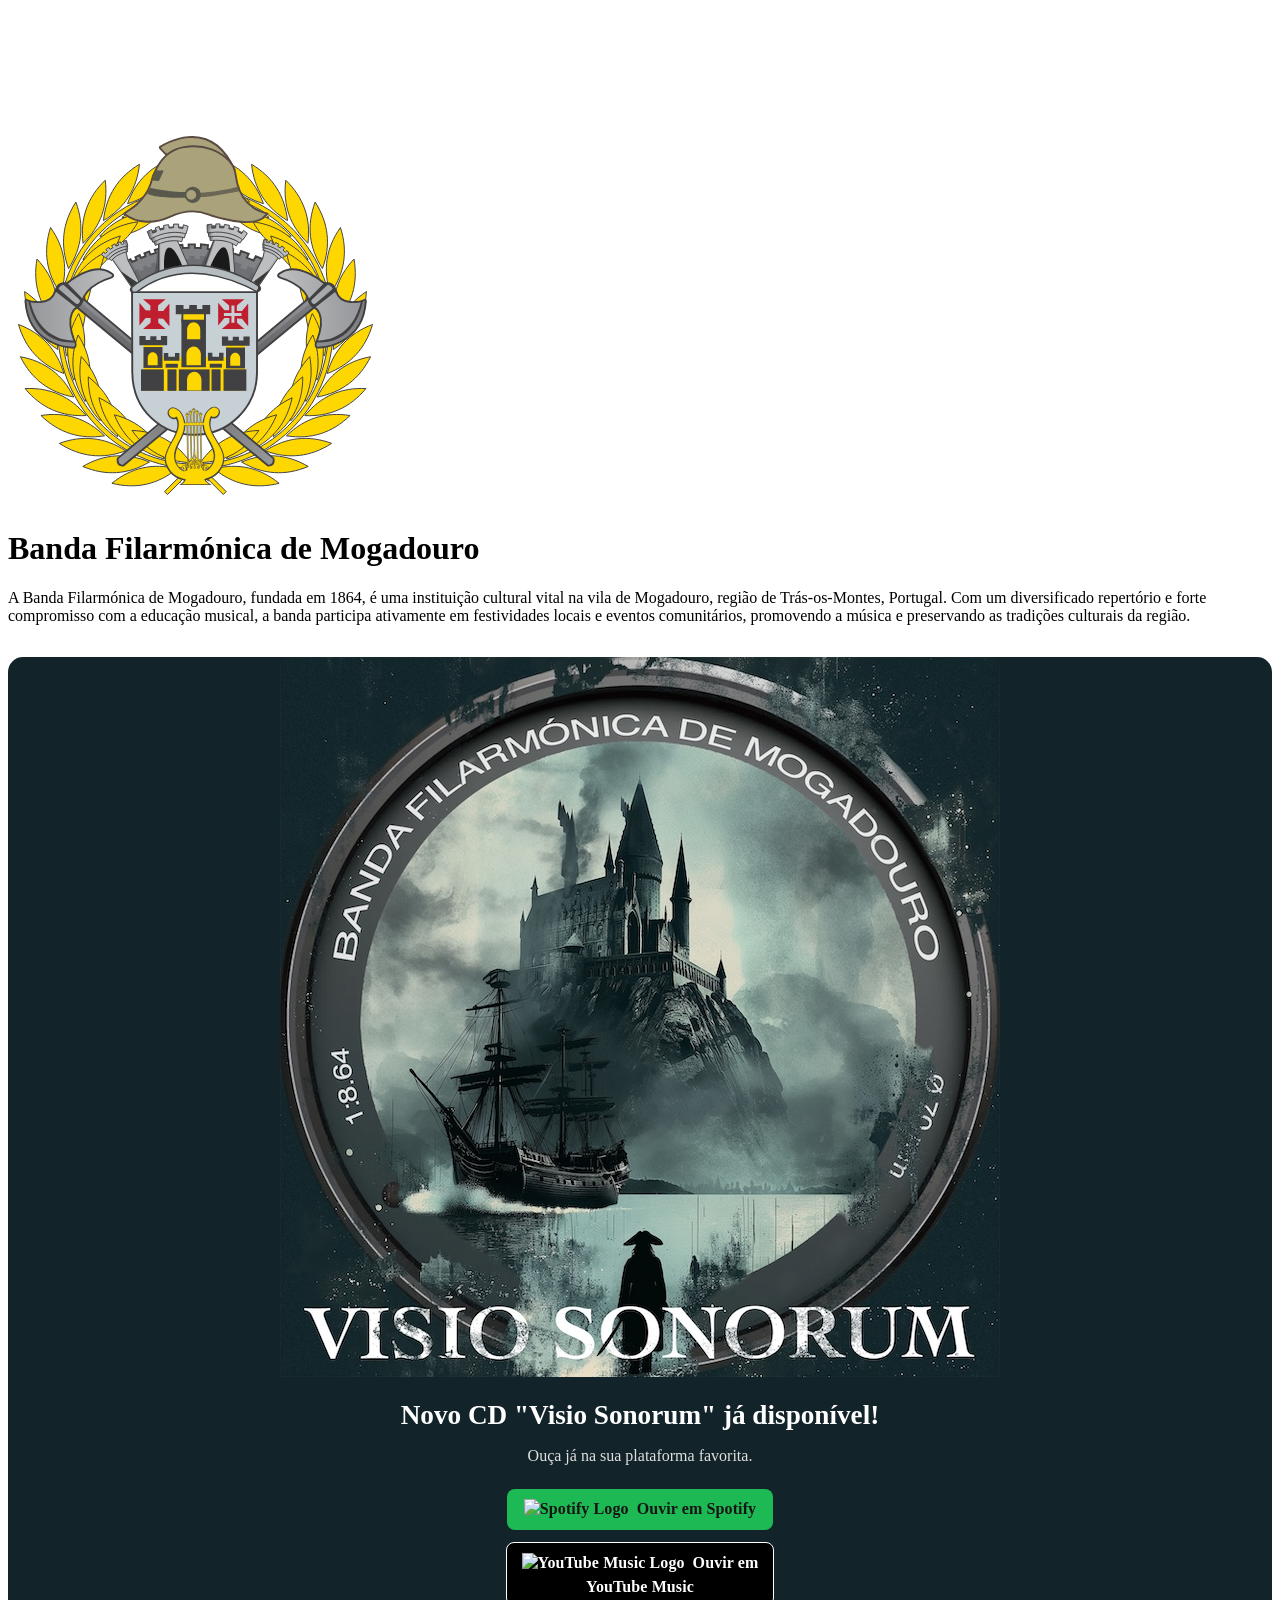
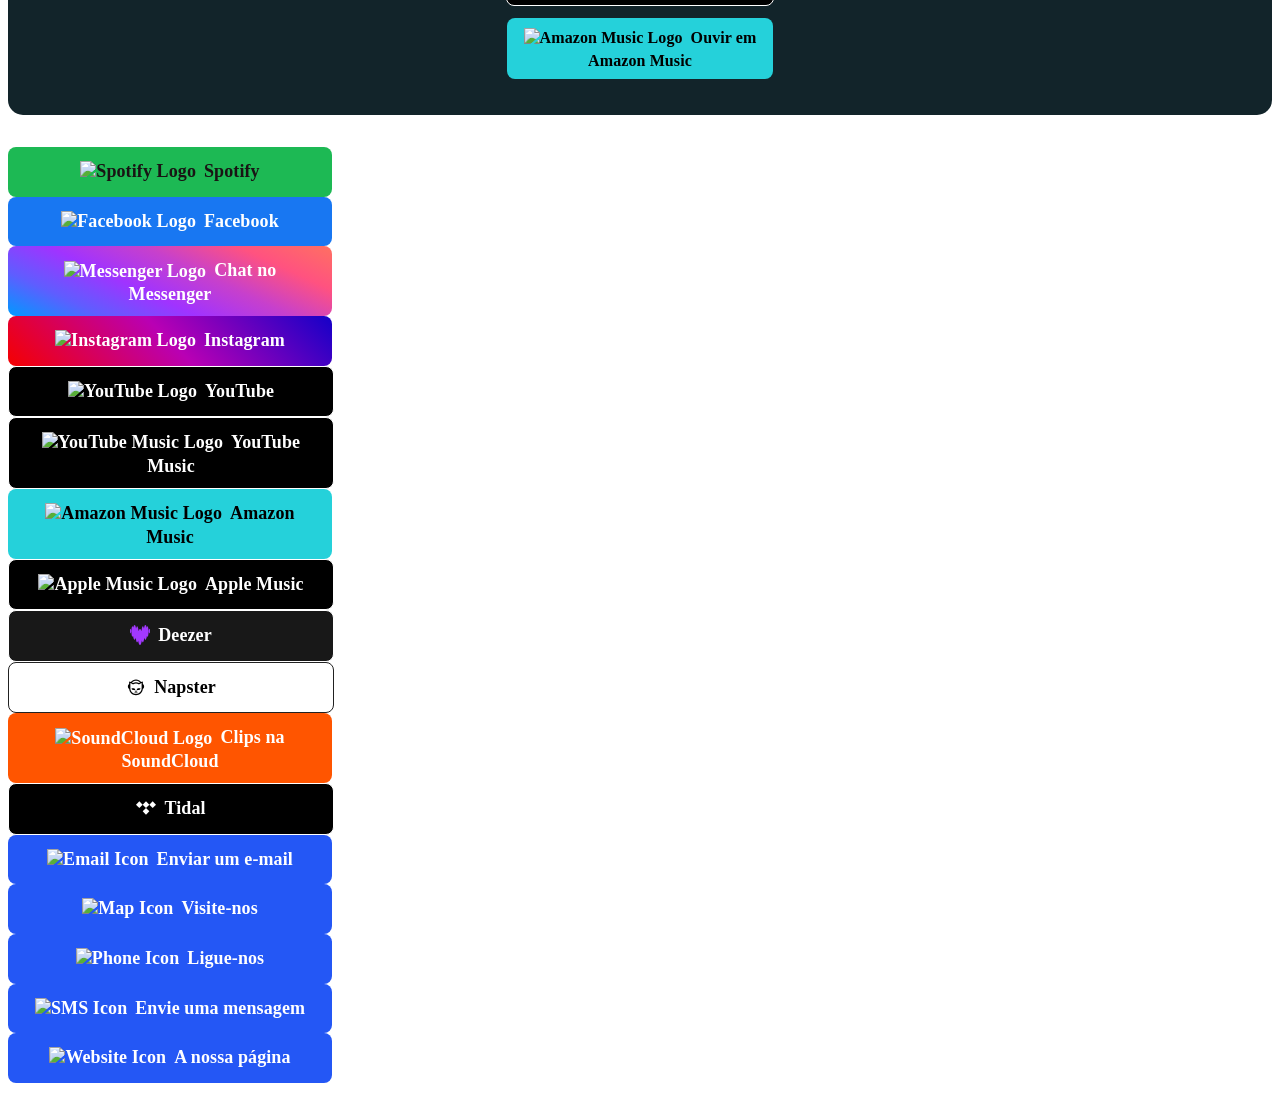
==== commit 468232d3: "Add CD announcement section and update streaming links" ====
--- a/index.html
+++ b/index.html
@@ -1,4 +1,4 @@
-  <!-- 
+<!-- 
     
   Version 2.5.0 
   
@@ -63,37 +63,24 @@
           repertório e forte compromisso com a educação musical, a banda participa ativamente em festividades locais e eventos comunitários, promovendo a música 
           e preservando as tradições culturais da região.</p>
 
-        <!--
-
-          ## Breaking down <a> attributes:
-          
-          1.) class="button button-default" | The first "button" here is telling this <a> tag that it should make this element a button and applies the default styling in `css/brands.css`.
-          The second portion, button-default, is declaring the specific brand style you would like to apply. Here we're applying the "default" style and color.
-          If you want to make this button to use the brand colors for Discord, just change "button-default" to "button-discord". Brands are found in `css/brands.css`. You can always edit & add your own there.
-
-          2.) Replace the # in href="#" with the desired target URL for the button.
-
-          3.) target="_blank" | This attribute opens links in a new tab. Remove this attribute to prevent links from opening in a new tab.
-
-          4.) rel="noopener" | This attribute instructs the browser to navigate to the target resource without granting the new browsing context access to the document that opened it.
-          This is especially useful when opening untrusted links. https://developer.mozilla.org/en-US/docs/Web/HTML/Link_types/noopener
-
-          5.) role="button" | The button role identifies an element as a button to assistive technology such as screen readers.
-
-          ## Breaking down the <img> attributes:
-          
-          1.) class="icon" | This class is telling the <img> tag that it should use the styling for icons found in `css/brands.css`.
-
-          2.) src="images/icons/[icon-name].svg" | This defines the icon you would like to display from the 'images/icons/' folder. For example, you can change this to src="images/icons/discord.svg" to use the Discord icon.
-          Add your own 24x24 icons to the "icons" folder to reference them. We recommend providing a SVG.
-
-          3.) alt="" | Since the text at the end of the snippet, "..>[Button Text]</a><br>", explains what the button is, we use "alt=""" to nullify the icon annoucement from the accessibility tree. 
-          This can improve the experience for assistive technology users by hiding what is essentially duplicated
-
-        -->
+        
+        <!-- Big CD announcement -->
+        <div class="announcement-section">
+          <!-- Image moved inside the announcement-box -->
+          <div class="announcement-box"> 
+            <img src="images/front-cover-final.jpg" class="cd-cover" alt="Capa do novo CD 'Visio Sonorum'">
+            <h2>Novo CD "Visio Sonorum" já disponível!</h2>
+            <p>Ouça já na sua plataforma favorita.</p>
+            <!-- Small Buttons for Streaming -->
+            <a class="button button-spotify button-small" href="https://open.spotify.com/album/1yVduBRdQ0MpTW6D4k7le9" target="_blank" rel="noopener" role="button"><img class="icon" aria-hidden="true" src="images/icons/spotify.svg" alt="Spotify Logo">Ouvir em Spotify</a><br>       
+            <a class="button button-yt button-small" href="https://music.youtube.com/playlist?list=OLAK5uy_m5Rxxa_ciZCaPkoiAfXEaNHHlEWId8d_E" target="_blank" rel="noopener" role="button"><img class="icon" aria-hidden="true" src="images/icons/youtube-music.svg" alt="YouTube Music Logo">Ouvir em YouTube Music</a><br>
+            <a class="button button-amazon-music button-small" href="https://music.amazon.com/albums/B0F6TMMGTC" target="_blank" rel="noopener" role="button"><img class="icon" aria-hidden="true" src="images/icons/amazon-music.svg" alt="Amazon Music Logo">Ouvir em Amazon Music</a><br>       
+          </div>
+        </div>
+        <!-- end of Big CD announcement -->
 
         <!-- Spotify -->
-        <a class="button button-spotify" href="#" target="_blank" rel="noopener" role="button"><img class="icon" aria-hidden="true" src="images/icons/spotify.svg" alt="Spotify Logo">Spotify</a><br>       
+        <a class="button button-spotify" href="https://open.spotify.com/artist/40rbz8xiM84j7HKbMqKIjy?si=dkcLqO9TQ7O980XL_XLu3g" target="_blank" rel="noopener" role="button"><img class="icon" aria-hidden="true" src="images/icons/spotify.svg" alt="Spotify Logo">Spotify</a><br>       
 
         <!-- Facebook -->
         <a class="button button-faceb" href="https://www.facebook.com/BFAHBVMogadouro" target="_blank" rel="noopener" role="button"><img class="icon" aria-hidden="true" src="images/icons/facebook.svg" alt="Facebook Logo">Facebook</a><br>
@@ -123,13 +110,13 @@
         <a class="button button-deezer" href="https://www.deezer.com/en/artist/7553806" target="_blank" rel="noopener" role="button"><img class="icon" aria-hidden="true" src="images/icons-extended/deezer.svg" alt="Deezer Logo">Deezer</a><br>
 
         <!-- Napster -->
-        <a class="button button-amazon" href="https://play.napster.com/track/tra.320222285" target="_blank" rel="noopener" role="button"><img class="icon" aria-hidden="true" src="images/icons-extended/napster-svgrepo-com.svg" alt="Napster Logo">Napster</a><br>
+        <a class="button button-amazon" href="https://play.napster.com/artist/art.320222278" target="_blank" rel="noopener" role="button"><img class="icon" aria-hidden="true" src="images/icons-extended/napster-svgrepo-com.svg" alt="Napster Logo">Napster</a><br>
 
         <!-- SoundCloud -->
         <a class="button button-soundcloud" href="https://soundcloud.com/bfbvm" target="_blank" rel="noopener" role="button"><img class="icon" aria-hidden="true" src="images/icons/soundcloud.svg" alt="SoundCloud Logo">Clips na SoundCloud</a><br>
 
         <!-- Tidal -->
-        <a class="button button-tidal" href="https://tidal.com/browse/track/41520884" target="_blank" rel="noopener" role="button"><img class="icon" aria-hidden="true" src="images/icons-extended/tidal.svg" alt="Tidal Logo">Tidal</a><br>
+        <a class="button button-tidal" href="https://tidal.com/browse/artist/6545137" target="_blank" rel="noopener" role="button"><img class="icon" aria-hidden="true" src="images/icons-extended/tidal.svg" alt="Tidal Logo">Tidal</a><br>
 
         <!-- Generic Email Alt -->
         <a class="button button-default" href="mailto:geral@bfbvm.pt" target="_blank" rel="noopener" role="button"><img class="icon" aria-hidden="true" src="images/icons/generic-email-alt.svg" alt="Email Icon">Enviar um e-mail</a><br>
--- a/css/brands.css
+++ b/css/brands.css
@@ -0,0 +1,1136 @@
+/*
+* littlelink.io
+* Skeleton V2.0.4
+* Copyright 2014, Dave Gamache
+* www.getskeleton.com
+* Free to use under the MIT license.
+* http://www.opensource.org/licenses/mit-license.php
+* 12/29/2014
+*/
+
+/*
+* Built using on:
+* Skeleton V2.0.4
+* Copyright 2014, Dave Gamache
+* www.getskeleton.com
+* Free to use under the MIT license.
+* http://www.opensource.org/licenses/mit-license.php
+* 12/29/2014
+*/
+
+/* Table of contents
+––––––––––––––––––––––––––––––––––––––––––––––––––
+
+- Buttons
+- Brand Styles
+
+*/
+
+/* Buttons
+–––––––––––––––––––––––––––––––––––––––––––––––––– */
+
+.button,
+button {
+  display: inline-block;
+  text-decoration: none;
+  height: 100%;
+  text-align: center;
+  vertical-align: middle;
+  font-size: 18px;
+  width: 300px;
+  font-weight: 700;
+  line-height: 20px;
+  padding: 14px 12px 12px 12px;
+  letter-spacing: 0.1px;
+  white-space: wrap;
+  outline: none;
+  border-radius: 8px;
+  cursor: pointer;
+  
+}     
+button:hover,
+.button:focus {
+  color: #212121;
+  border-color: #888;
+  outline: #7AB8FF solid 3px
+}
+.button.button-primary {
+  color: #fff;
+  filter: brightness(90%);
+}
+.button.button-primary:hover,
+.button.button-primary:focus {
+  color: #fff;
+  filter: brightness(90%);
+}
+
+/* Brand Icons
+–––––––––––––––––––––––––––––––––––––––––––––––––– */
+
+.icon {
+  padding: 0px 8px 3.5px 0px;
+  vertical-align: middle;
+  width: 20px;
+  height: 20px;
+}
+
+/* Brand Styles
+–––––––––––––––––––––––––––––––––––––––––––––––––– */
+
+/* Default (this is great for your own brand color!) */
+.button.button-default {
+  color: #ffffff;
+  background-color: #2457F5;
+}
+.button.button-default:hover,
+.button.button-default:focus {
+  filter: brightness(90%);
+}
+
+/* Amazon */
+.button.button-amazon {
+  color: #000000;
+  background-color: #FFFFFF;
+  border: 1px solid #212121;
+}
+.button.button-amazon:hover,
+.button.button-amazon:focus {
+  filter: brightness(90%);
+}
+
+/* Amazon Music */
+.button.button-amazon-music {
+  color: #000000;
+  background-color: #25D1DA;
+}
+.button.button-amazon-music:hover,
+.button.button-amazon-music:focus {
+  filter: brightness(90%);
+}
+
+/* Apple App Store */
+.button.button-appstore {
+  color: #FFFFFF;
+  background-color: #000000;
+  border: 1px solid #FFFFFF;
+}
+.button.button-appstore:hover,
+.button.button-appstore:focus {
+  filter: brightness(90%);
+}
+
+/* Apple Music */
+.button.button-apple-music {
+  color: #ffffff;
+  background-color: #000000;
+  border: 1px solid #FFFFFF;
+}
+.button.button-apple-music:hover,
+.button.button-apple-music:focus {
+  filter: brightness(90%);
+}
+
+/* Apple Music Alt */
+.button.button-apple-music-alt {
+  color: #ffffff;
+  background-image: linear-gradient(to bottom, #FB5C74, #FA233B);
+}
+.button.button-apple-music-alt:hover,
+.button.button-apple-music-alt:focus {
+  filter: brightness(90%);
+}
+
+/* Apple Podcasts */
+.button.button-apple-podcasts {
+  color: #ffffff;
+  background-color: #000000;
+  border: 1px solid #FFFFFF;
+}
+.button.button-apple-podcasts:hover,
+.button.button-apple-podcasts:focus {
+  filter: brightness(90%);
+}
+
+/* Apple Podcasts Alt */
+.button.button-apple-podcasts-alt {
+  color: #ffffff;
+  background-image: linear-gradient(to bottom, #F452FF, #832BC1);
+}
+.button.button-apple-podcasts-alt:hover,
+.button.button-apple-podcasts-alt:focus {
+  filter: brightness(90%);
+}
+
+/* ArtStation */
+.button.button-artstation {
+  color: #ffffff;
+  background-color: #18181C;
+  border: 1px solid #FFFFFF;
+}
+.button.button-artstation:hover,
+.button.button-artstation:focus {
+  filter: brightness(90%);
+}
+
+/* Bandcamp */
+.button.button-bandcamp {
+  color: #ffffff;
+  background-color: #1d9fc3;
+}
+.button.button-bandcamp:hover,
+.button.button-bandcamp:focus {
+  filter: brightness(90%);
+}
+
+/* Behance */
+.button.button-behance {
+  color: #ffffff;
+  background-color: #0057FF;
+}
+.button.button-behance:hover,
+.button.button-behance:focus {
+  filter: brightness(90%);
+}
+
+/* Bluesky */
+.button.button-bluesky {
+  color: #FFFFFF;
+  background-color: #1185FE;
+}
+
+.button.button-bluesky:hover,
+.button.button-bluesky:focus {
+  filter: brightness(90%);
+}
+
+/* Bluesky Alt */
+.button.button-bluesky-alt {
+  color: #000000;
+  background-color: #FFFFFF;
+  border: 1px solid #000000;
+}
+.button.button-bluesky-alt:hover,
+.button.button-bluesky-alt:focus {
+  filter: brightness(90%);
+}
+
+/* Buy Me a Coffee */
+.button.button-coffee {
+  color: #000000;
+  background-color: #ffdd00;
+}
+.button.button-coffee:hover,
+.button.button-coffee:focus {
+  filter: brightness(90%);
+}
+
+/* Cal.com */
+.button.button-cal {
+  color: #FFFFFF;
+  background-color: #292929;
+  border: 1px solid #FFFFFF;
+}
+.button.button-cal:hover,
+.button.button-cal:focus {
+  filter: brightness(90%);
+}
+
+/* Calendly */
+.button.button-calendly {
+  color: #FFFFFF;
+  background-color: #006BFF;
+}
+.button.button-calendly:hover,
+.button.button-calendly:focus {
+  filter: brightness(90%);
+}
+
+/* Cash App */
+.button.button-cash-app {
+  color: #ffffff;
+  background-image: linear-gradient(to bottom, #00d64b, #00c244);
+}
+.button.button-cash-app:hover,
+.button.button-cash-app:focus {
+  filter: brightness(90%);
+}
+
+/* dev.to */
+.button.button-dev-to {
+  color: #000000;
+  background-color: #f5f5f5;
+  border: 1px solid #212121;
+}
+.button.button-dev-to:hover,
+.button.button-dev-to:focus {
+  filter: brightness(90%);
+}
+
+/* Discogs */
+.button.button-discogs {
+  color: #000000;
+  background-color: #FFFFFF;
+  border: 1px solid #000000
+}
+.button.button-discogs:hover,
+.button.button-discogs:focus {
+  filter: brightness(90%);
+}
+
+/* Discogs Alt */
+.button.button-discogs-alt {
+  color: #FFFFFF;
+  background-color: #000000;
+  border: 1px solid #FFFFFF
+}
+.button.button-discogs-alt:hover,
+.button.button-discogs-alt:focus {
+  filter: brightness(90%);
+}
+
+/* Discord */
+.button.button-discord {
+  color: #ffffff;
+  background-color: #161CBB;
+}
+.button.button-discord:hover,
+.button.button-discord:focus {
+  filter: brightness(90%);
+}
+
+/* Dribbble */
+.button.button-dribbble {
+  color: #000000;
+  background-color: #FFFFFF;
+  border: 1px solid #212121;
+}
+.button.button-dribbble:hover,
+.button.button-dribbble:focus {
+  filter: brightness(90%);
+}
+
+/* Etsy */
+.button.button-etsy {
+  color: #ffffff;
+  background-color: #F45800;
+}
+.button.button-etsy:hover,
+.button.button-etsy:focus {
+  filter: brightness(90%);
+}
+
+/* Facebook */
+.button.button-faceb {
+  color: #ffffff;
+  background-color: #1877f2;
+}
+.button.button-faceb:hover,
+.button.button-faceb:focus {
+  filter: brightness(90%);
+}
+
+/* Facebook Messenger */
+.button.button-messenger {
+  color: #ffffff;
+  background-image: linear-gradient(
+    25deg,
+    #0099ff,
+    #5f5dff,
+    #a033ff,
+    #c740cc,
+    #ff5280,
+    #ff7061
+  );
+}
+.button.button-messenger:hover,
+.button.button-messenger:focus {
+  filter: brightness(90%);
+}
+
+/* Figma */
+.button.button-figma {
+  color: #ffffff;
+  background-color: #000000;
+  border: 1px solid #FFFFFF;
+}
+.button.button-figma:hover,
+.button.button-figma:focus {
+  filter: brightness(90%);
+}
+
+/* Fiverr */
+.button.button-fiverr {
+  color: #ffffff;
+  background-color: #1DBF73;
+}
+.button.button-fiverr:hover,
+.button.button-fiverr:focus {
+  filter: brightness(90%);
+}
+
+/* Flickr */
+.button.button-flickr {
+  color: #ffffff;
+  background-color: #000000;
+  border: 1px solid #FFFFFF;
+}
+.button.button-flickr:hover,
+.button.button-flickr:focus {
+  filter: brightness(90%);
+}
+
+/* GitHub */
+.button.button-github {
+  color: #ffffff;
+  background-color: #000000;
+  border: 1px solid #FFFFFF;
+}
+.button.button-github:hover,
+.button.button-github:focus {
+  filter: brightness(90%);
+}
+
+/* GitLab */
+.button.button-gitlab {
+  color: #ffffff;
+  background-color: #6151b2;
+}
+.button.button-gitlab:hover,
+.button.button-gitlab:focus {
+  filter: brightness(90%);
+}
+
+/* GoFundMe */
+.button.button-gofundme {
+  color: #ffffff;
+  background-color: #02A95C;
+}
+.button.button-gofundme:hover,
+.button.button-gofundme:focus {
+  filter: brightness(90%);
+}
+
+/* Goodreads */
+.button.button-goodreads {
+  color: #333333;
+  background-color: #f3f1e6;
+  border: 1px solid #212121;
+}
+.button.button-goodreads:hover,
+.button.button-goodreads:focus {
+  filter: brightness(90%);
+}
+
+/* Google Black */
+.button.button-google-black {
+  color: #FFFFFF;
+  background-color: #000000;
+  border: 1px solid #FFFFFF;
+}
+.button.button-google-black:hover,
+.button.button-google-black:focus {
+  filter: brightness(90%);
+}
+
+/* Google Play Store */
+.button.button-playstore {
+  color: #FFFFFF;
+  background-color: #000000;
+  border: 1px solid #FFFFFF;
+}
+.button.button-playstore:hover,
+.button.button-playstore:focus {
+  filter: brightness(90%);
+}
+
+/* Google Scholar */
+.button.button-google-scholar {
+  color: #000000;
+  background-color: #FFFFFF;
+  border: 1px solid #212121;
+}
+.button.button-google-scholar:hover,
+.button.button-google-scholar:focus {
+  filter: brightness(90%);
+}
+
+/* Hashnode */
+.button.button-hashnode {
+  color: #000000;
+  background-color: #ffffff;
+  border: 1px solid #212121;
+}
+.button.button-hashnode:hover,
+.button.button-hashnode:focus {
+  filter: brightness(90%);
+}
+
+/* Instagram */
+.button.button-instagram {
+  color: #ffffff;
+  background-image: linear-gradient(-135deg, #1400c8, #b900b4, #f50000);
+}
+.button.button-instagram:hover,
+.button.button-instagram:focus {
+  filter: brightness(90%);
+}
+
+/* Kick */
+.button.button-kick {
+  background-color:#000000;
+  color:  #ffffff;
+  border: 1px solid #ffffff;
+}
+.button.button-kick:hover {
+  filter: brightness(90%);
+}
+
+/* Kick Alt */
+.button.button-kick-alt {
+  background-color:#01e701;
+  color:  #000;
+}
+.button.button-kick-alt:hover {
+  filter: brightness(90%);
+}
+
+/* Kickstarter */
+.button.button-kickstarter {
+  color: #ffffff;
+  background-color: #05ce78;
+}
+.button.button-kickstarter:hover,
+.button.button-kickstarter:focus {
+  filter: brightness(90%);
+}
+
+/* Kit */
+.button.button-kit {
+  color: #ffffff;
+  background-color: #000000;
+  border: 1px solid #FFFFFF;
+}
+.button.button-kit:hover,
+.button.button-kit:focus {
+  filter: brightness(90%);
+}
+
+/* Ko-fi */
+.button.button-ko-fi {
+  color: #ffffff;
+  background-color: #13C3FF;
+}
+.button.button-ko-fi:hover,
+.button.button-ko-fi:focus {
+  filter: brightness(90%);
+}
+
+/* Last.fm */
+.button.button-last-fm {
+  color: #ffffff;
+  background-color: #D51007;
+}
+.button.button-last-fm:hover,
+.button.button-last-fm:focus {
+  filter: brightness(90%);
+}
+
+/* Letterboxd */
+.button.button-letterboxd {
+  color: #ffffff;
+  background-color: #2c3440;
+  border: 1px solid #FFFFFF;
+}
+.button.button-letterboxd:hover,
+.button.button-letterboxd:focus {
+  filter: brightness(90%);
+}
+
+/* Line */
+.button.button-line {
+  color: #FFFFFF;
+  background-color: #06C755;
+}
+.button.button-line:hover,
+.button.button-line:focus {
+  filter: brightness(90%);
+}
+
+/* LinkedIn */
+.button.button-linked {
+  color: #ffffff;
+  background-color: #2867b2;
+}
+.button.button-linked:hover,
+.button.button-linked:focus {
+  filter: brightness(90%);
+}
+
+/* Mailchimp */
+.button.button-mailchimp {
+  color: #000000;
+  background-color: #FFE01B;
+}
+.button.button-mailchimp:hover,
+.button.button-mailchimp:focus {
+  filter: brightness(90%);
+}
+
+/* Mastodon */
+.button.button-mastodon {
+  color: #ffffff;
+  background-color: #17063B;
+  border: 1px solid #FFFFFF;
+}
+.button.button-mastodon:hover,
+.button.button-mastodon:focus {
+  filter: brightness(90%);
+}
+
+/* Medium */
+.button.button-medium {
+  color: #ffffff;
+  background-color: #000000;
+  border: 1px solid #FFFFFF;
+}
+.button.button-medium:hover,
+.button.button-medium:focus {
+  filter: brightness(90%);
+}
+
+/* Microsoft */
+.button.button-microsoft {
+  color: #ffffff;
+  background-color: #000000;
+  border: 1px solid #FFFFFF;
+}
+.button.button-microsoft:hover,
+.button.button-microsoft:focus {
+  filter: brightness(90%);
+}
+
+/* NGL */
+.button.button-ngl {
+  color: #ffffff;
+  background-image: linear-gradient(-45deg, #ff8d10, #ec1187);
+}
+.button.button-ngl:hover,
+.button.button-ngl:focus {
+  filter: brightness(90%);
+}
+
+/* Notion */
+.button.button-notion {
+  color: #000000;
+  border: 1px solid #212121;
+  background-color: #ffffff;
+}
+.button.button-notion:hover,
+.button.button-notion:focus {
+  filter: brightness(90%);
+}
+
+/* OnlyFans */
+.button.button-onlyfans {
+  color: #ffffff;
+  background-color: #00AEEF;
+}
+.button.button-onlyfans:hover,
+.button.button-onlyfans:focus {
+  filter: brightness(90%);
+}
+
+/* Patreon */
+.button.button-patreon {
+  color: #ffffff;
+  background-color: #000000;
+  border: 1px solid #FFFFFF;
+}
+.button.button-patreon:hover,
+.button.button-patreon:focus {
+  filter: brightness(90%);
+}
+
+/* PayPal */
+.button.button-paypal {
+  color: #ffffff;
+  background-color: #003087;
+}
+.button.button-paypal:hover,
+.button.button-paypal:focus {
+  filter: brightness(90%);
+}
+
+/* Pinterest */
+.button.button-pinterest {
+  color: #000000;
+  background-color: #ffe2eb;
+  border: 1px solid #212121;
+}
+.button.button-pinterest:hover,
+.button.button-pinterest:focus {
+  filter: brightness(90%);
+}
+
+/* Post.news */
+.button.button-post-news {
+  color: #ffffff;
+  background-color: #678BFF;
+}
+.button.button-post-news:hover,
+.button.button-post-news:focus {
+  filter: brightness(90%);
+}
+
+/* Product Hunt */
+.button.button-product-hunt {
+  color: #000000;
+  background-color: #ffffff;
+  border: 1px solid #212121;
+}
+.button.button-producthunt:hover,
+.button.button-producthunt:focus {
+  filter: brightness(90%);
+}
+
+/* Read.cv */
+.button.button-read-cv {
+  color: #FFFFFF;
+  background-color: #000000;
+  border: 1px solid #FFFFFF;
+}
+.button.button-read-cv:hover,
+.button.button-read-cv:focus {
+  filter: brightness(90%);
+}
+
+/* Redbubble */
+.button.button-redbubble {
+  color: #e41321;
+  background-color: #ffffff;
+  border: 1px solid #212121;
+}
+.button.button-redbubble:hover,
+.button.button-redbubble:focus {
+  filter: brightness(90%);
+}
+
+/* Reddit */
+.button.button-reddit {
+  color: #FFFFFF;
+  background-color: #FF4500;
+}
+.button.button-reddit:hover,
+.button.button-reddit:focus {
+  filter: brightness(90%);
+}
+
+/* Revolut */
+.button.button-revolut {
+  color: #000000;
+  background-color: #ffffff;
+  border: 1px solid black;
+}
+.button.button-revolut:hover,
+.button.button-revolut:focus {
+  filter: brightness(90%);
+}
+
+/* Shop */
+.button.button-shop {
+  color: #ffffff;
+  background-color: #5A31F4;
+}
+.button.button-shop:hover,
+.button.button-shop:focus {
+  filter: brightness(90%);
+}
+
+/* Signal */
+.button.button-signal {
+  color: #ffffff;
+  background-color: #3a76f0;
+}
+.button.button-signal:hover,
+.button.button-signal:focus {
+  filter: brightness(90%);
+}
+
+/* Slack */
+.button.button-slack {
+  color: #000000;
+  background-color: #FFFFFF;
+  border: 1px solid #212121;
+}
+.button.button-slack:hover,
+.button.button-slack:focus {
+  filter: brightness(90%);
+}
+
+/* Snapchat */
+.button.button-snapchat {
+  color: #000000;
+  background-color: #fffc00;
+}
+.button.button-snapchat:hover,
+.button.button-snapchat:focus {
+  filter: brightness(90%);
+}
+
+/* SoundCloud */
+.button.button-soundcloud {
+  color: #ffffff;
+  background-color: #ff5500;
+}
+.button.button-soundcloud:hover,
+.button.button-soundcloud:focus {
+  filter: brightness(90%);
+}
+
+/* Spotify */
+.button.button-spotify {
+  color: #191414;
+  background-color: #1db954;
+}
+.button.button-spotify:hover,
+.button.button-spotify:focus {
+  filter: brightness(90%);
+}
+
+/* Spotify Alt */
+.button.button-spotify-alt {
+  color: #FFFFFF;
+  background-color: #191414;
+  border: 1px solid #FFFFFF;
+}
+.button.button-spotify-alt:hover,
+.button.button-spotify-alt:focus {
+  filter: brightness(90%);
+}
+
+/* Square */
+.button.button-square {
+  color: #FFFFFF;
+  background-color: #006AFF;
+}
+.button.button-square:hover,
+.button.button-square:focus {
+  filter: brightness(90%);
+}
+
+/* Stack Overflow */
+.button.button-stack-overflow {
+  color: #000000;
+  background-color: #FFFFFF;
+  border: 1px solid #000000;
+}
+.button.button-stack-overflow:hover,
+.button.button-stack-overflow:focus {
+  filter: brightness(90%);
+}
+
+/* Steam */
+.button.button-steam {
+  color: #ffffff;
+  background-image: linear-gradient(90deg, #08BBFF, #2B75FF);
+}
+.button.button-steam:hover,
+.button.button-steam:focus {
+  filter: brightness(90%);
+}
+
+/* Steam Alt */
+.button.button-steam-alt {
+  color: #ffffff;
+  background-image: linear-gradient(90deg, #09172a, #072a57, #0c5085);
+  border: 1px solid #FFFFFF;
+}
+.button.button-steam-alt:hover,
+.button.button-steam-alt:focus {
+  filter: brightness(90%);
+}
+
+/* Strava */
+.button.button-strava {
+  color: #ffffff;
+  background-color: #fc5200;
+}
+.button.button-strava:hover,
+.button.button-strava:focus {
+  filter: brightness(90%);
+}
+
+/* Substack */
+.button.button-substack {
+  color: #ffffff;
+  background-color: #FF6719;
+}
+.button.button-substack:hover,
+.button.button-substack:focus {
+  filter: brightness(90%);
+}
+
+/* Telegram */
+.button.button-telegram {
+  color: #ffffff;
+  background-color: #3faee8;
+}
+.button.button-telegram:hover,
+.button.button-telegram:focus {
+  filter: brightness(90%);
+}
+
+/* Threads */
+.button.button-threads {
+  color: #FFFFFF;
+  background-color: #000000;
+  border: 1px solid #FFFFFF;
+}
+.button.button-threads:hover,
+.button.button-threads:focus {
+  filter: brightness(90%);
+}
+
+/* Threema */
+.button.button-threema {
+  color: #000000;
+  background-color: #3fe669;
+}
+.button.button-threema:hover,
+.button.button-threema:focus {
+  filter: brightness(90%);
+}
+
+/* TikTok */
+.button.button-tiktok {
+  color: #ffffff;
+  background-color: #000000;
+  border: 1px solid #FFFFFF;
+}
+.button.button-tiktok:hover,
+.button.button-tiktok:focus {
+  filter: brightness(90%);
+}
+
+/* Trakt */
+.button.button-trakt {
+  color: #ffffff;
+  background-color: #ED1C24;
+}
+.button.button-trakt:hover,
+.button.button-trakt:focus {
+  filter: brightness(90%);
+}
+
+/* Trello */
+.button.button-trello {
+  color: #ffffff;
+  background-color: #0065ff;
+}
+.button.button-trello:hover,
+.button.button-trello:focus {
+  filter: brightness(90%);
+}
+
+/* Tumblr */
+.button.button-tumb {
+  color: #ffffff;
+  background-color: #131313;
+  border: 1px solid #FFFFFF;
+}
+.button.button-tumb:hover,
+.button.button-tumb:focus {
+  filter: brightness(90%);
+}
+
+/* Twitch */
+.button.button-twitch {
+  color: #ffffff;
+  background-color: #9146ff;
+}
+.button.button-twitch:hover,
+.button.button-twitch:focus {
+  filter: brightness(90%);
+}
+
+/* Unsplash */
+.button.button-unsplash {
+  color: #000000;
+  background-color: #ffffff;
+  border: 1px solid #212121;
+}
+.button.button-unsplash:hover,
+.button.button-unsplash:focus {
+  filter: brightness(90%);
+}
+
+/* Untappd */
+.button.button-untappd {
+  color: #000000;
+  background-color: #ffc000;
+}
+.button.button-untappd:hover,
+.button.button-untappd:focus {
+  filter: brightness(90%);
+}
+
+/* Upwork */
+.button.button-upwork {
+  color: #FFFFFF;
+  background-color: #14A800;
+}
+.button.button-upwork:hover,
+.button.button-upwork:focus {
+  filter: brightness(90%);
+}
+
+/* Venmo */
+.button.button-venmo {
+  color: #ffffff;
+  background-color: #008CFF;
+}
+.button.button-venmo:hover,
+.button.button-venmo:focus {
+  filter: brightness(90%);
+}
+
+/* Vimeo */
+.button.button-vimeo {
+  color: #ffffff;
+  background-color: #1ab7ea;
+}
+.button.button-vimeo:hover,
+.button.button-vimeo:focus {
+  filter: brightness(90%);
+}
+
+/* VSCO */
+.button.button-vsco {
+  color: #FFFFFF;
+  background-color: #000000;
+  border: 1px solid #FFFFFF;
+}
+.button.button-vsco:hover,
+.button.button-vsco:focus {
+  filter: brightness(90%);
+}
+
+/* Website */
+.button.button-web {
+  color: #ffffff;
+  background-color: #000000;
+  border: 1px solid #FFFFFF;
+}
+.button.button-web:hover,
+.button.button-web:focus {
+  filter: brightness(90%);
+}
+
+/* WhatsApp */
+.button.button-whatsapp {
+  color: #ffffff;
+  background-color: #455a64;
+}
+.button.button-whatsapp:hover,
+.button.button-whatsapp:focus {
+  filter: brightness(90%);
+}
+
+/* Wordpress */
+.button.button-wordpress {
+  color: #ffffff;
+  background-color: #21759b;
+}
+.button.button-wordpress:hover,
+.button.button-wordpress:focus {
+  filter: brightness(90%);
+}
+
+/* X */
+.button.button-x {
+  color: #FFFFFF;
+  background-color: #000000;
+  border: 1px solid #FFFFFF;
+}
+.button.button-x:hover,
+.button.button-x:focus {
+  filter: brightness(90%);
+}
+
+/* YouTube */
+.button.button-yt {
+  color: #ffffff;
+  background-color: #000000;
+  border: 1px solid #FFFFFF;
+}
+.button.button-yt:hover,
+.button.button-yt:focus {
+  filter: brightness(90%);
+}
+
+/* Zoom */
+.button.button-zoom {
+  color: #ffffff;
+  background-color: #0B5CFF;
+}
+.button.button-zoom:hover,
+.button.button-zoom:focus {
+  filter: brightness(90%);
+}
+
+/* CD Announcement Styles */
+.announcement-section {
+  margin-top: 2rem;
+  margin-bottom: 2rem;
+}
+
+.cd-cover {
+  display: block; /* Keep as block to allow margin auto */
+  max-width: 100%; /* Allow image to fill container width if needed */
+  height: auto;
+  margin: 0 auto 1.5rem auto; /* Center horizontally, keep bottom margin for spacing below image */
+  border-radius: 8px 8px 0 0; /* Round only the top corners if desired */
+  /* box-shadow: 0 4px 8px rgba(0,0,0,0.1); Removed shadow or adjust as needed */
+}
+
+.announcement-box {
+  background-color: #12242a; /* CD cover background color */
+  color: #ffffff; /* White text for contrast */
+  padding: 0; /* Remove padding, image will be flush */
+  padding-bottom: 1.5rem; /* Add padding only at the bottom for text/buttons */
+  border-radius: 15px; /* Rounded corners for the whole box */
+  margin-bottom: 1.5rem;
+  text-align: center;
+  overflow: hidden; /* Ensures image respects the border-radius */
+}
+
+.announcement-box h2 {
+  margin-top: 1rem; /* Add space above heading */
+  margin-bottom: 0.5rem;
+  font-size: 1.7em; /* Adjust as needed */
+  color: #ffffff; /* Ensure heading is white */
+  padding: 0 1rem; /* Add horizontal padding for text */
+  line-height: 1.1; /* Increased line height for better separation */
+}
+
+.announcement-box p {
+  margin-bottom: 1.5rem;
+  font-size: 1em; /* Adjust as needed */
+  color: #e0e0e0; /* Slightly dimmer white for paragraph */
+  padding: 0 1rem; /* Add horizontal padding for text */
+}
+
+/* Smaller button style */
+.button.button-small {
+  width: 250px; /* Smaller width */
+  font-size: 16px; /* Smaller font size */
+  padding: 10px 8px 8px 8px; /* Adjust padding */
+  margin-bottom: 0.75rem; /* Adjust spacing */
+}
+
+/* Avatar Styles */
+.avatar {
+  /* ... existing avatar styles if any ... */
+  padding: 10px; /* Add padding around the logo */
+  box-sizing: border-box; /* Include padding in the element's total width and height */
+}
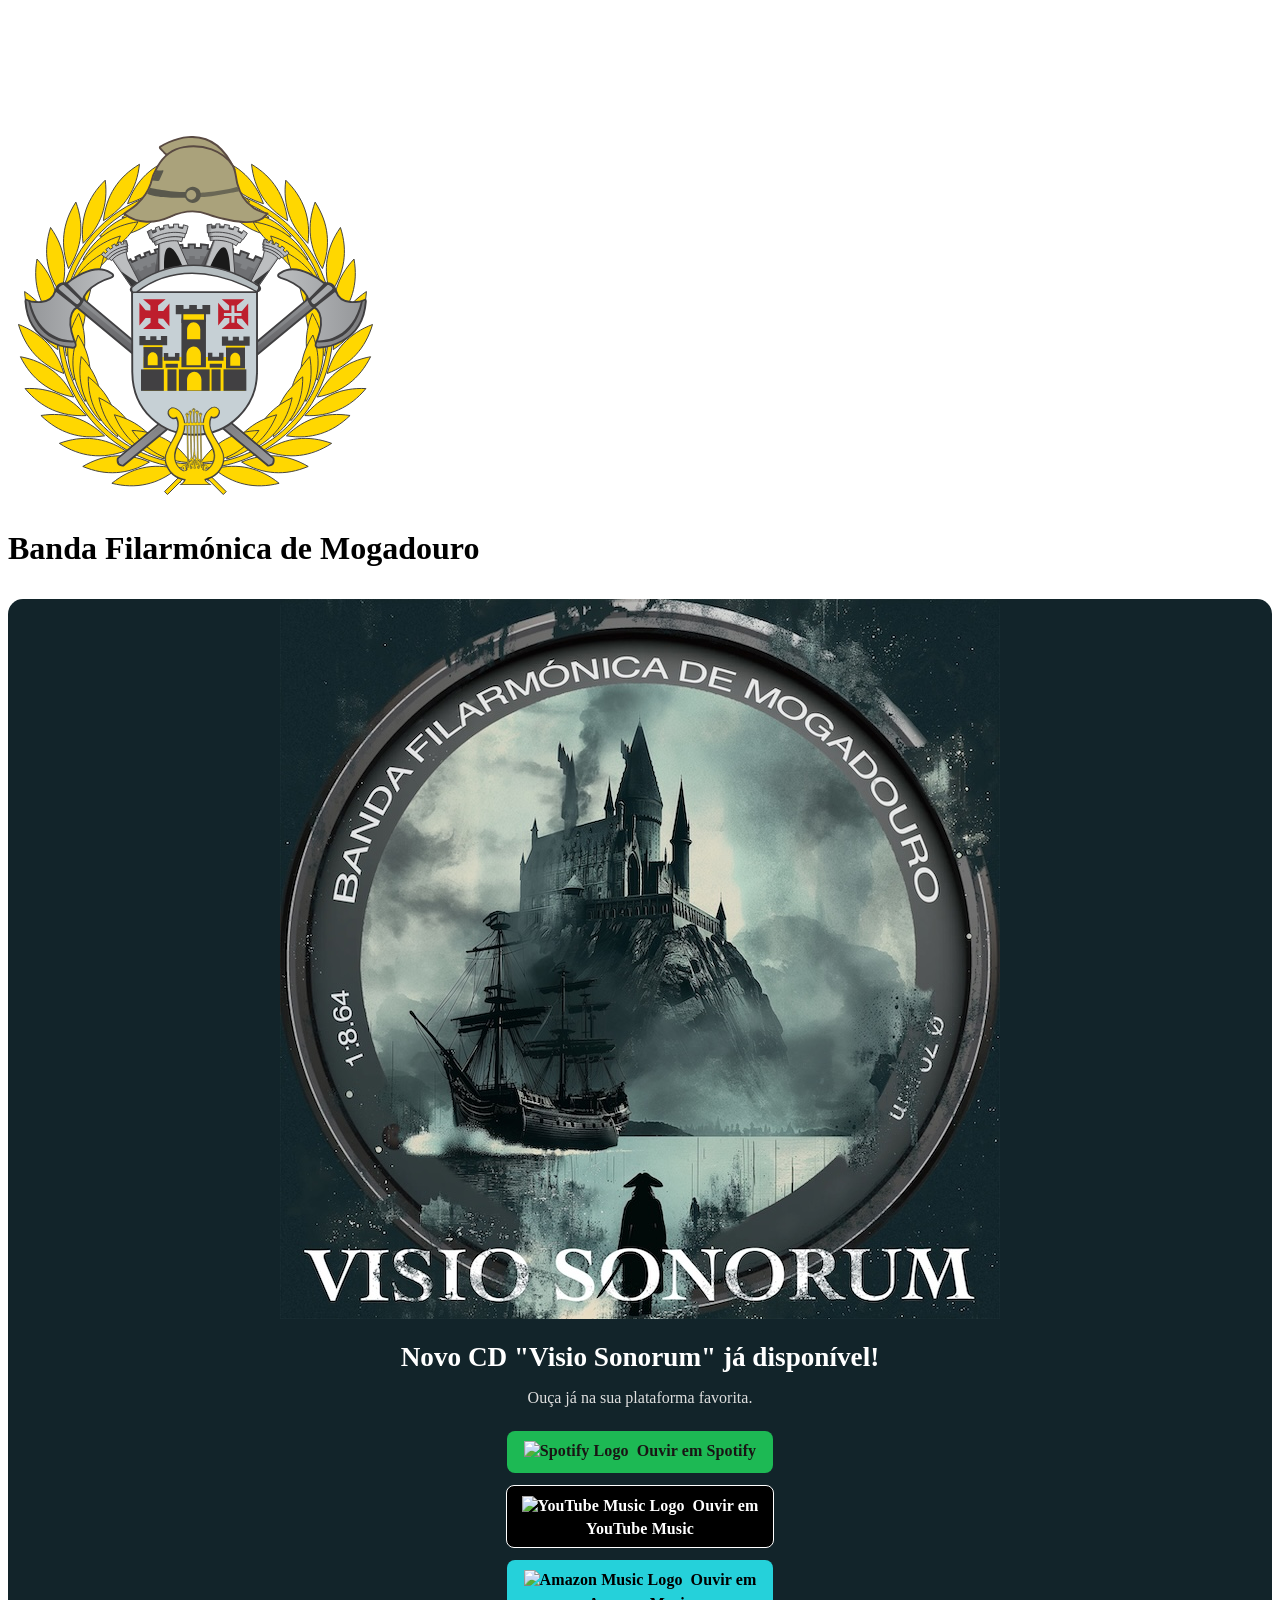
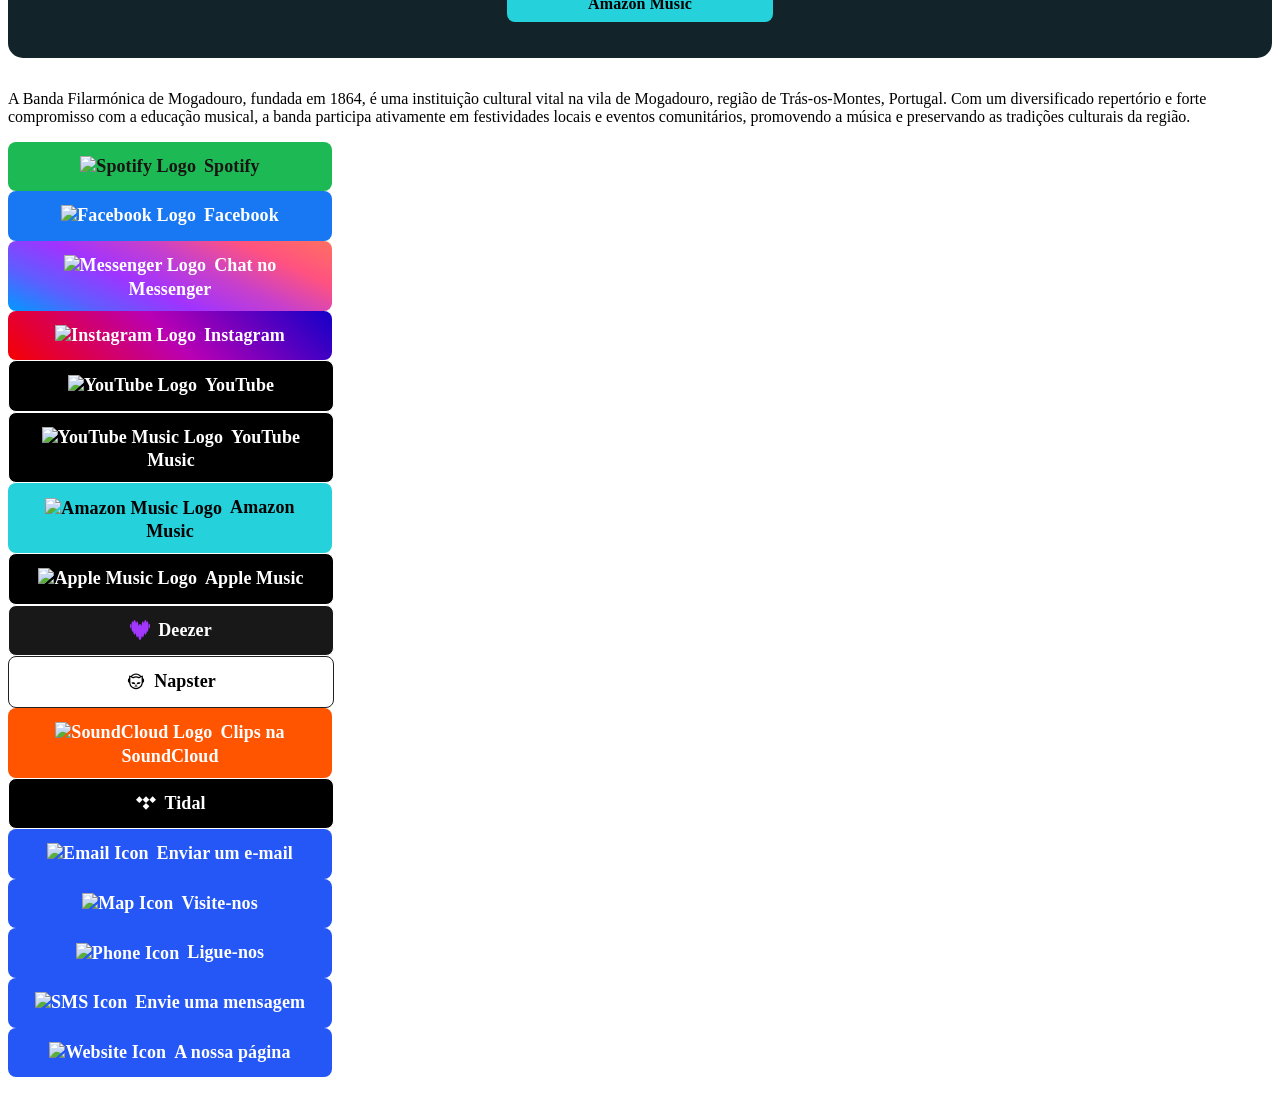
==== commit d00bde2b: "Rearrange short bio section and update its position in the HTML structure" ====
--- a/index.html
+++ b/index.html
@@ -58,12 +58,6 @@
         <!-- Title -->
         <h1 role="heading">Banda Filarmónica de Mogadouro</h1>
 
-        <!-- Short Bio -->
-        <p>A Banda Filarmónica de Mogadouro, fundada em 1864, é uma instituição cultural vital na vila de Mogadouro, região de Trás-os-Montes, Portugal. Com um diversificado 
-          repertório e forte compromisso com a educação musical, a banda participa ativamente em festividades locais e eventos comunitários, promovendo a música 
-          e preservando as tradições culturais da região.</p>
-
-        
         <!-- Big CD announcement -->
         <div class="announcement-section">
           <!-- Image moved inside the announcement-box -->
@@ -78,6 +72,11 @@
           </div>
         </div>
         <!-- end of Big CD announcement -->
+
+        <!-- Short Bio -->
+        <p>A Banda Filarmónica de Mogadouro, fundada em 1864, é uma instituição cultural vital na vila de Mogadouro, região de Trás-os-Montes, Portugal. Com um diversificado 
+          repertório e forte compromisso com a educação musical, a banda participa ativamente em festividades locais e eventos comunitários, promovendo a música 
+          e preservando as tradições culturais da região.</p>
 
         <!-- Spotify -->
         <a class="button button-spotify" href="https://open.spotify.com/artist/40rbz8xiM84j7HKbMqKIjy?si=dkcLqO9TQ7O980XL_XLu3g" target="_blank" rel="noopener" role="button"><img class="icon" aria-hidden="true" src="images/icons/spotify.svg" alt="Spotify Logo">Spotify</a><br>       
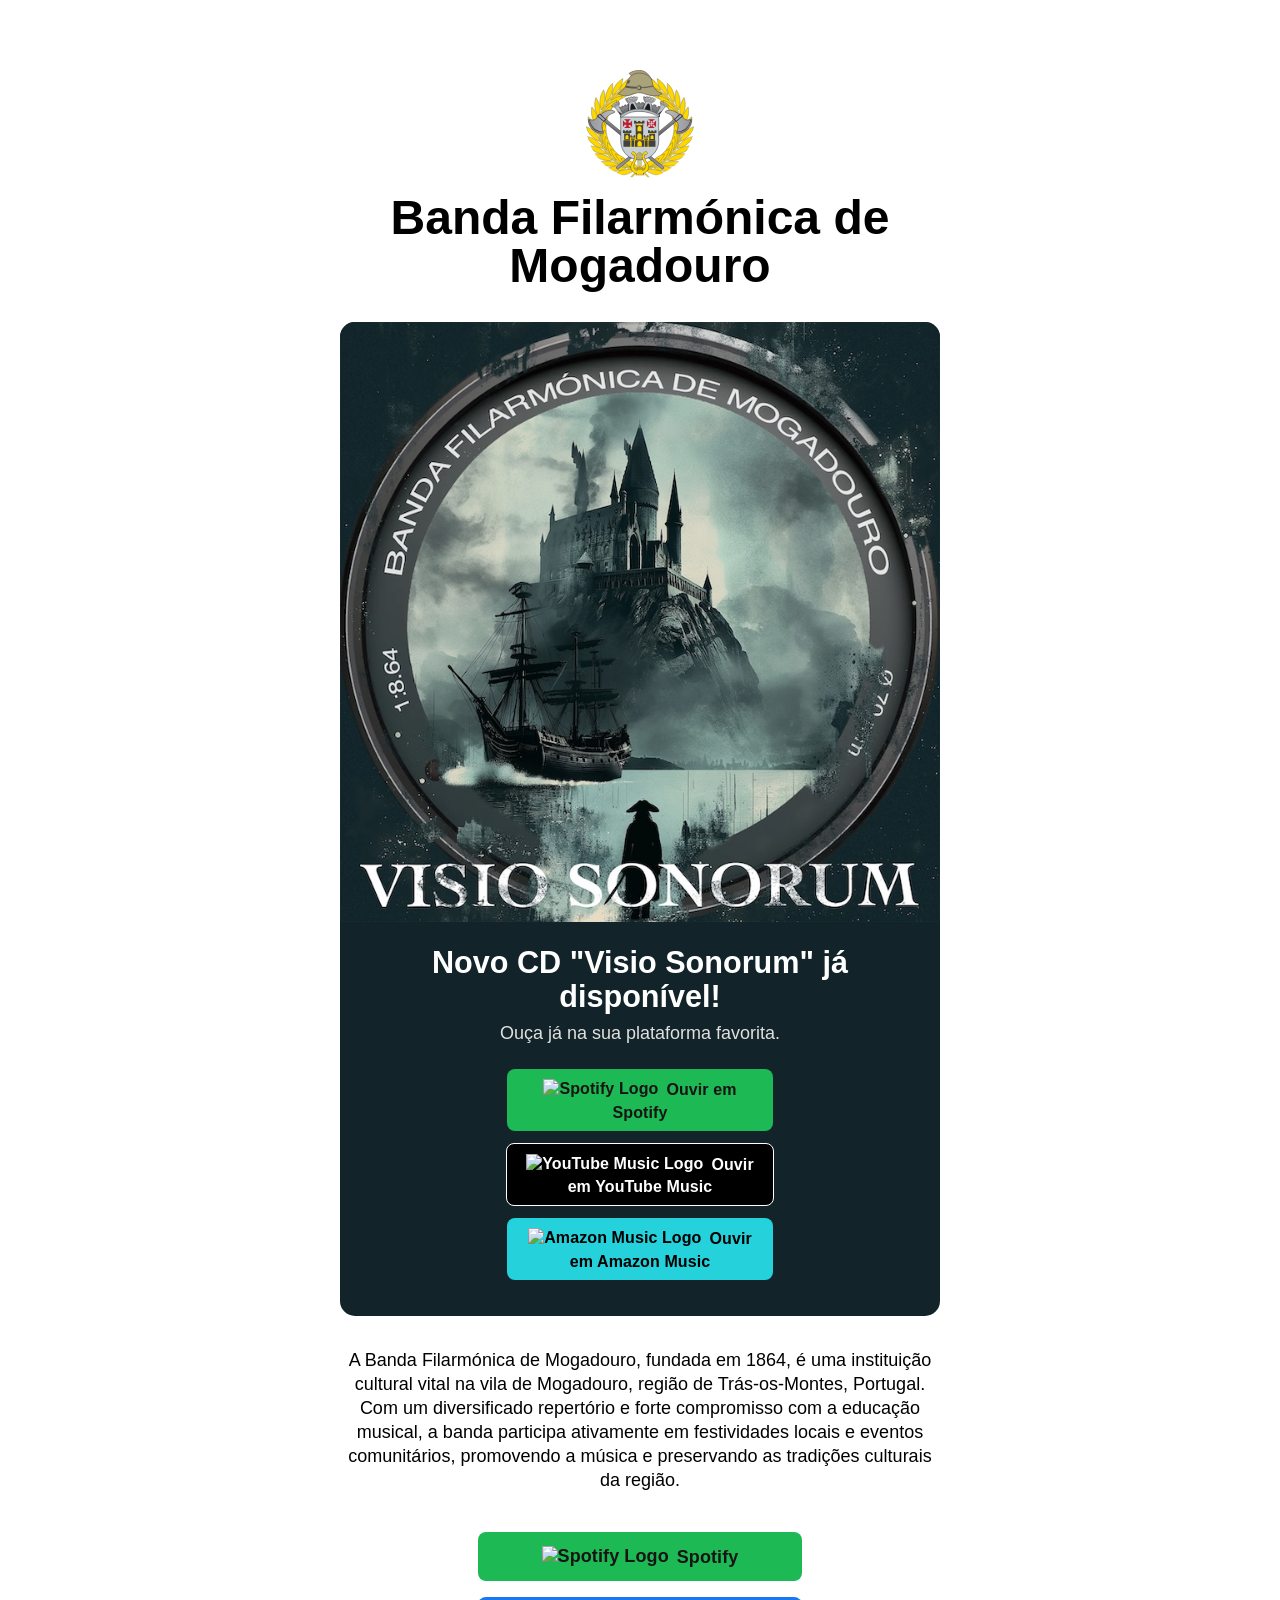
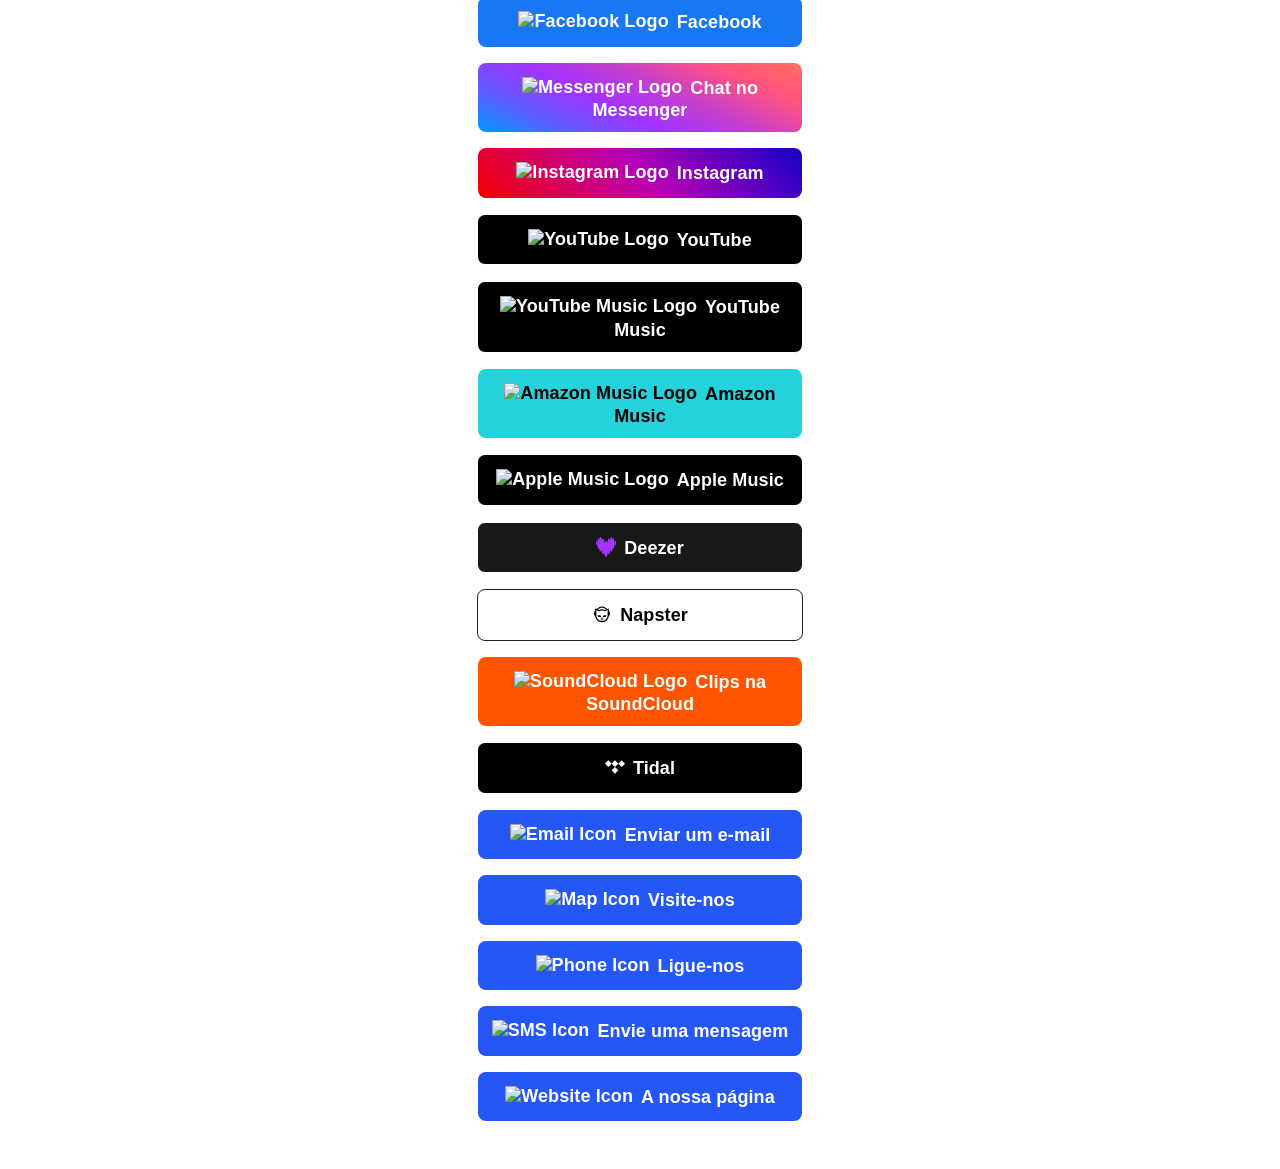
==== commit d57d4d6f: "Update logo image source and favicon link in HTML files" ====
--- a/index.html
+++ b/index.html
@@ -53,7 +53,7 @@
     <div class="row">
       <div class="column" style="margin-top: 10%">
 
-        <img src="images/littlelink.svg" class="avatar" srcset="images/logo.svg, images/bfbvm_logo_small.png" alt="">
+        <img src="images/logo.svg" class="avatar" srcset="images/logo.svg, images/bfbvm_logo_small.png" alt="">
 
         <!-- Title -->
         <h1 role="heading">Banda Filarmónica de Mogadouro</h1>
--- a/css/skeleton-auto.css
+++ b/css/skeleton-auto.css
@@ -0,0 +1,279 @@
+/*
+* littlelink V1
+* https://littlelink.com
+* Free to use under the MIT license.
+* http://www.opensource.org/licenses/mit-license.php
+* 12/21/2019
+*
+* Built using:
+*
+* Skeleton V2.0.4
+* Copyright 2014, Dave Gamache
+* www.getskeleton.com
+* Free to use under the MIT license.
+* http://www.opensource.org/licenses/mit-license.php
+* 12/29/2014
+*/
+
+/* Table of contents
+––––––––––––––––––––––––––––––––––––––––––––––––––
+- Grid
+- Base Styles
+- Typography
+- Links
+- Code
+- Spacing
+- Utilities
+*
+* You'll find the button css in css/brands.css.
+*
+*/
+
+/* Grid
+–––––––––––––––––––––––––––––––––––––––––––––––––– */
+.container {
+  position: relative;
+  width: 100%;
+  max-width: 600px;
+  text-align: center;
+  margin: 0 auto;
+  padding: 0 20px;
+  box-sizing: border-box;
+}
+.container-left {
+  position: relative;
+  width: 100%;
+  max-width: 600px;
+  text-align: left;
+  margin: 0 auto;
+  padding: 0 20px;
+  box-sizing: border-box;
+}
+.column {
+  position: center;
+  width: 100%;
+  float: center;
+  box-sizing: border-box;
+}
+
+/* For devices larger than 400px */
+@media (min-width: 400px) {
+  .container {
+    width: 85%;
+    padding: 0;
+  }
+}
+
+/* For devices larger than 550px */
+@media (min-width: 550px) {
+  .container {
+    width: 80%;
+  }
+  .column,
+  .columns {
+    margin-left: 0;
+  }
+  .column:first-child,
+  .columns:first-child {
+    margin-left: 0;
+  }
+}
+
+/* Base Styles
+–––––––––––––––––––––––––––––––––––––––––––––––––– */
+/* NOTE
+html is set to 62.5% so that all the REM measurements throughout Skeleton
+are based on 10px sizing. So basically 1.5rem = 15px :) */
+
+html {
+  font-size: 100%;
+  color-scheme: light dark;
+}
+body {
+  font-size: 18px;
+  line-height: 24px;
+  font-weight: 400;
+  font-family: "Open Sans", "HelveticaNeue", "Helvetica Neue", Helvetica, Arial,
+    sans-serif;
+}
+
+/* Typography
+–––––––––––––––––––––––––––––––––––––––––––––––––– */
+h1 {
+  margin-top: 0;
+  margin-bottom: 16px;
+  font-weight: 800;
+}
+h1 {
+  font-size: 24px;
+  line-height: 100%;
+  letter-spacing: 0;
+}
+
+/* Larger than phablet */
+@media (min-width: 550px) {
+  h1 {
+    font-size: 48px;
+    line-height: 100%;
+  }
+}
+
+p {
+  margin-top: 0;
+}
+
+/* Links
+–––––––––––––––––––––––––––––––––––––––––––––––––– */
+a {
+  color: #2457F5;
+}
+a:hover {
+  color: #083BDA; 
+}
+a:focus {
+  outline: #7AB8FF solid 2px;
+  border-radius: 2px;
+}         
+
+/* Link Color Dark Theme */
+@media (prefers-color-scheme: dark) {
+  a {
+    color: #4899F7;
+}
+a:hover {
+  color: #7AB8FF;
+}
+a:focus {
+  outline: #7AB8FF solid 2px;
+  border-radius: 2px;
+}
+}
+
+/* Code
+–––––––––––––––––––––––––––––––––––––––––––––––––– */
+code {
+  padding: 0.2rem 0.5rem;
+  margin: 0 0.2rem;
+  font-size: 90%;
+  white-space: nowrap;
+  background: #f1f1f1;
+  border: 1px solid #e1e1e1;
+  border-radius: 4px;
+}
+pre > code {
+  display: block;
+  padding: 1rem 1.5rem;
+  white-space: pre;
+}
+
+/* Spacing
+–––––––––––––––––––––––––––––––––––––––––––––––––– */
+button,
+.button {
+  margin-bottom: 1rem;
+}
+input,
+textarea,
+select,
+fieldset {
+  margin-bottom: 1.5rem;
+}
+pre,
+blockquote,
+dl,
+figure,
+p,
+ol {
+  margin-bottom: 2.5rem;
+}
+
+/* Utilities
+–––––––––––––––––––––––––––––––––––––––––––––––––– */
+.u-full-width {
+  width: 100%;
+  box-sizing: border-box;
+}
+.u-max-full-width {
+  max-width: 100%;
+  box-sizing: border-box;
+}
+.u-pull-right {
+  float: right;
+}
+.u-pull-left {
+  float: left;
+}
+
+/* Misc
+–––––––––––––––––––––––––––––––––––––––––––––––––– */
+hr {
+  margin-top: 3rem;
+  margin-bottom: 3.5rem;
+  border-width: 0;
+  border-top: 1px solid #e1e1e1;
+}
+/* Radius values:
+
+10%-40%: Squircles
+50% (default): True circle
+*/
+.avatar {
+  width: 128px;
+  height: 128px;
+  object-fit: cover;
+  background-position: center;
+  border-radius: 50%;
+}
+
+/* open-sans-regular - vietnamese_latin-ext_latin_hebrew_greek-ext_greek_cyrillic-ext_cyrillic */
+@font-face {
+  font-display: swap; /* Check https://developer.mozilla.org/en-US/docs/Web/CSS/@font-face/font-display for other options. */
+  font-family: 'Open Sans';
+  font-style: normal;
+  font-weight: 400;
+  src: url('../fonts/open-sans-v34-vietnamese_latin-ext_latin_hebrew_greek-ext_greek_cyrillic-ext_cyrillic-regular.eot'); /* IE9 Compat Modes */
+  src: url('../fonts/open-sans-v34-vietnamese_latin-ext_latin_hebrew_greek-ext_greek_cyrillic-ext_cyrillic-regular.eot?#iefix') format('embedded-opentype'), /* IE6-IE8 */
+       url('../fonts/open-sans-v34-vietnamese_latin-ext_latin_hebrew_greek-ext_greek_cyrillic-ext_cyrillic-regular.woff2') format('woff2'), /* Super Modern Browsers */
+       url('../fonts/open-sans-v34-vietnamese_latin-ext_latin_hebrew_greek-ext_greek_cyrillic-ext_cyrillic-regular.woff') format('woff'), /* Modern Browsers */
+       url('../fonts/open-sans-v34-vietnamese_latin-ext_latin_hebrew_greek-ext_greek_cyrillic-ext_cyrillic-regular.ttf') format('truetype'), /* Safari, Android, iOS */
+       url('../fonts/open-sans-v34-vietnamese_latin-ext_latin_hebrew_greek-ext_greek_cyrillic-ext_cyrillic-regular.svg#OpenSans') format('svg'); /* Legacy iOS */
+}
+/* open-sans-600 - vietnamese_latin-ext_latin_hebrew_greek-ext_greek_cyrillic-ext_cyrillic */
+@font-face {
+  font-display: swap; /* Check https://developer.mozilla.org/en-US/docs/Web/CSS/@font-face/font-display for other options. */
+  font-family: 'Open Sans';
+  font-style: normal;
+  font-weight: 600;
+  src: url('../fonts/open-sans-v34-vietnamese_latin-ext_latin_hebrew_greek-ext_greek_cyrillic-ext_cyrillic-600.eot'); /* IE9 Compat Modes */
+  src: url('../fonts/open-sans-v34-vietnamese_latin-ext_latin_hebrew_greek-ext_greek_cyrillic-ext_cyrillic-600.eot?#iefix') format('embedded-opentype'), /* IE6-IE8 */
+       url('../fonts/open-sans-v34-vietnamese_latin-ext_latin_hebrew_greek-ext_greek_cyrillic-ext_cyrillic-600.woff2') format('woff2'), /* Super Modern Browsers */
+       url('../fonts/open-sans-v34-vietnamese_latin-ext_latin_hebrew_greek-ext_greek_cyrillic-ext_cyrillic-600.woff') format('woff'), /* Modern Browsers */
+       url('../fonts/open-sans-v34-vietnamese_latin-ext_latin_hebrew_greek-ext_greek_cyrillic-ext_cyrillic-600.ttf') format('truetype'), /* Safari, Android, iOS */
+       url('../fonts/open-sans-v34-vietnamese_latin-ext_latin_hebrew_greek-ext_greek_cyrillic-ext_cyrillic-600.svg#OpenSans') format('svg'); /* Legacy iOS */
+}
+/* open-sans-700 - vietnamese_latin-ext_latin_hebrew_greek-ext_greek_cyrillic-ext_cyrillic */
+@font-face {
+  font-display: swap; /* Check https://developer.mozilla.org/en-US/docs/Web/CSS/@font-face/font-display for other options. */
+  font-family: 'Open Sans';
+  font-style: normal;
+  font-weight: 700;
+  src: url('../fonts/open-sans-v34-vietnamese_latin-ext_latin_hebrew_greek-ext_greek_cyrillic-ext_cyrillic-700.eot'); /* IE9 Compat Modes */
+  src: url('../fonts/open-sans-v34-vietnamese_latin-ext_latin_hebrew_greek-ext_greek_cyrillic-ext_cyrillic-700.eot?#iefix') format('embedded-opentype'), /* IE6-IE8 */
+       url('../fonts/open-sans-v34-vietnamese_latin-ext_latin_hebrew_greek-ext_greek_cyrillic-ext_cyrillic-700.woff2') format('woff2'), /* Super Modern Browsers */
+       url('../fonts/open-sans-v34-vietnamese_latin-ext_latin_hebrew_greek-ext_greek_cyrillic-ext_cyrillic-700.woff') format('woff'), /* Modern Browsers */
+       url('../fonts/open-sans-v34-vietnamese_latin-ext_latin_hebrew_greek-ext_greek_cyrillic-ext_cyrillic-700.ttf') format('truetype'), /* Safari, Android, iOS */
+       url('../fonts/open-sans-v34-vietnamese_latin-ext_latin_hebrew_greek-ext_greek_cyrillic-ext_cyrillic-700.svg#OpenSans') format('svg'); /* Legacy iOS */
+}
+/* open-sans-800 - vietnamese_latin-ext_latin_hebrew_greek-ext_greek_cyrillic-ext_cyrillic */
+@font-face {
+  font-display: swap; /* Check https://developer.mozilla.org/en-US/docs/Web/CSS/@font-face/font-display for other options. */
+  font-family: 'Open Sans';
+  font-style: normal;
+  font-weight: 800;
+  src: url('../fonts/open-sans-v34-vietnamese_latin-ext_latin_hebrew_greek-ext_greek_cyrillic-ext_cyrillic-800.eot'); /* IE9 Compat Modes */
+  src: url('../fonts/open-sans-v34-vietnamese_latin-ext_latin_hebrew_greek-ext_greek_cyrillic-ext_cyrillic-800.eot?#iefix') format('embedded-opentype'), /* IE6-IE8 */
+       url('../fonts/open-sans-v34-vietnamese_latin-ext_latin_hebrew_greek-ext_greek_cyrillic-ext_cyrillic-800.woff2') format('woff2'), /* Super Modern Browsers */
+       url('../fonts/open-sans-v34-vietnamese_latin-ext_latin_hebrew_greek-ext_greek_cyrillic-ext_cyrillic-800.woff') format('woff'), /* Modern Browsers */
+       url('../fonts/open-sans-v34-vietnamese_latin-ext_latin_hebrew_greek-ext_greek_cyrillic-ext_cyrillic-800.ttf') format('truetype'), /* Safari, Android, iOS */
+       url('../fonts/open-sans-v34-vietnamese_latin-ext_latin_hebrew_greek-ext_greek_cyrillic-ext_cyrillic-800.svg#OpenSans') format('svg'); /* Legacy iOS */
+}
